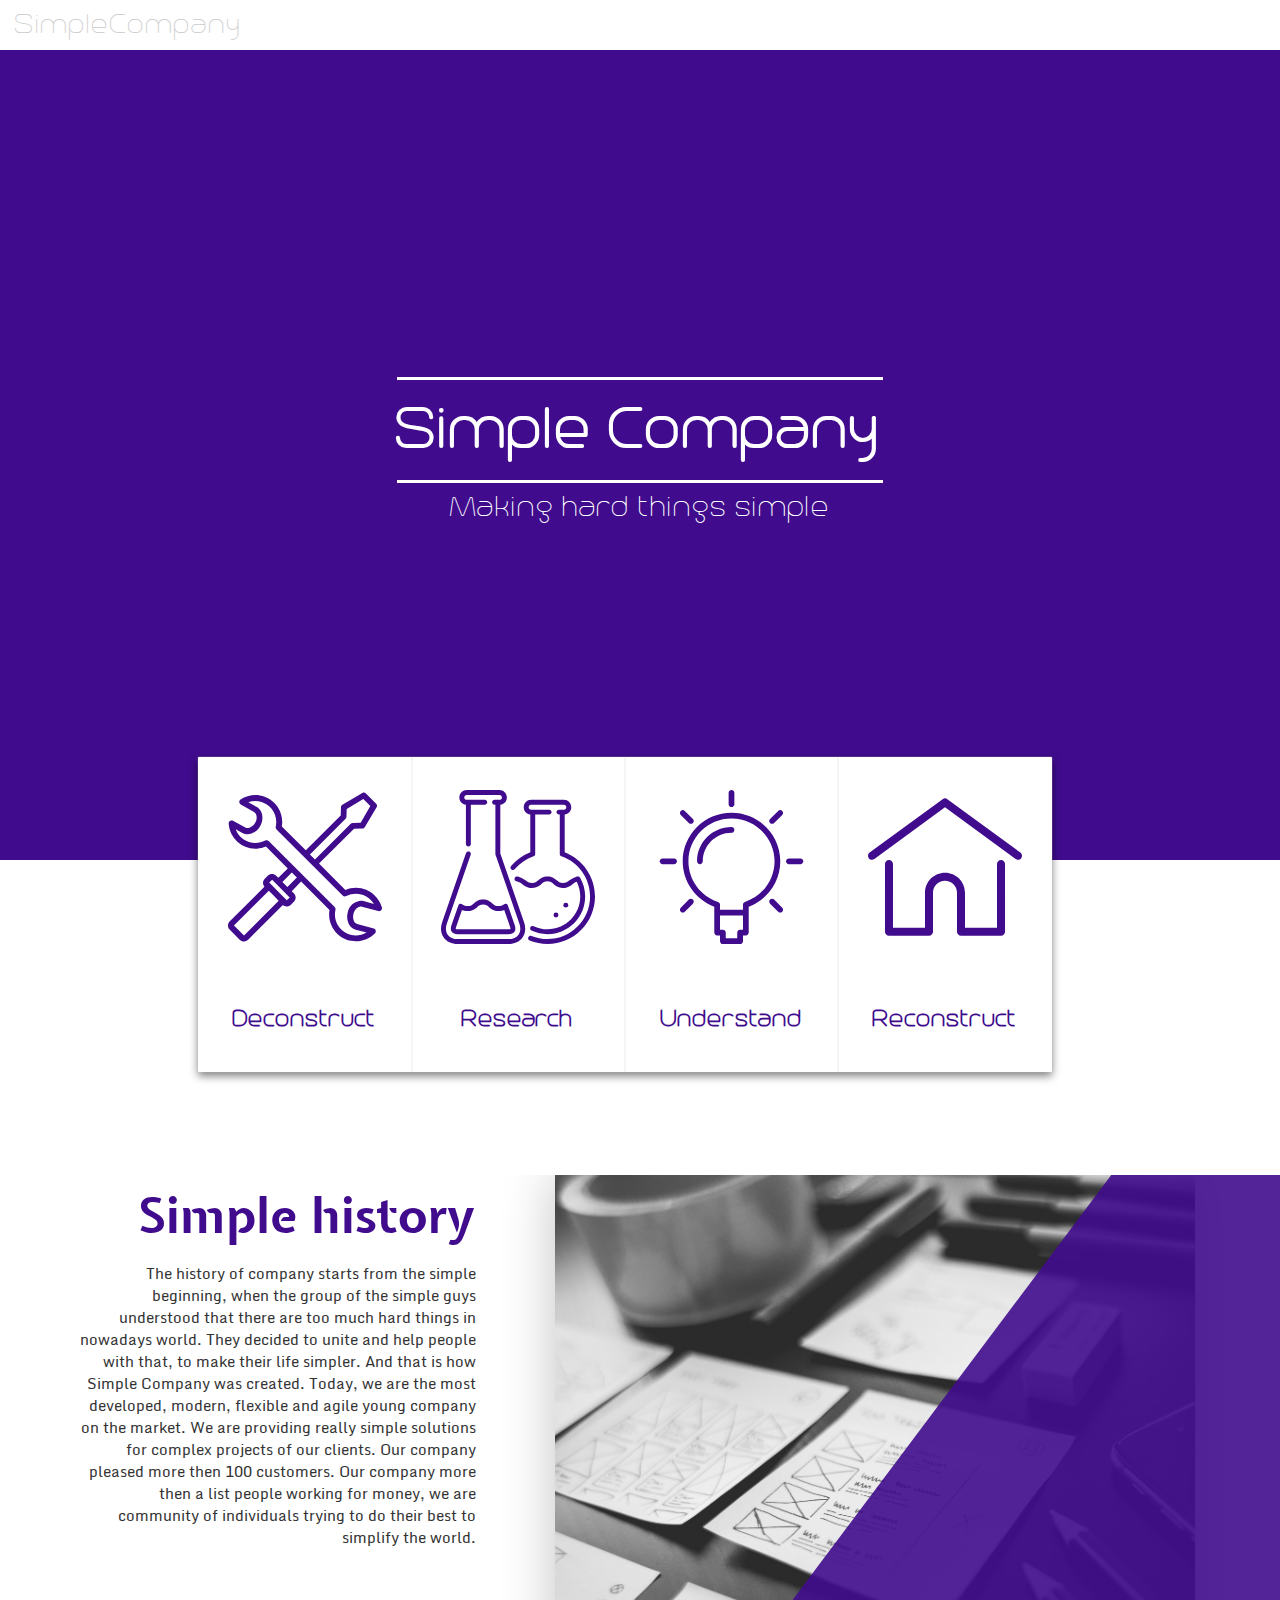
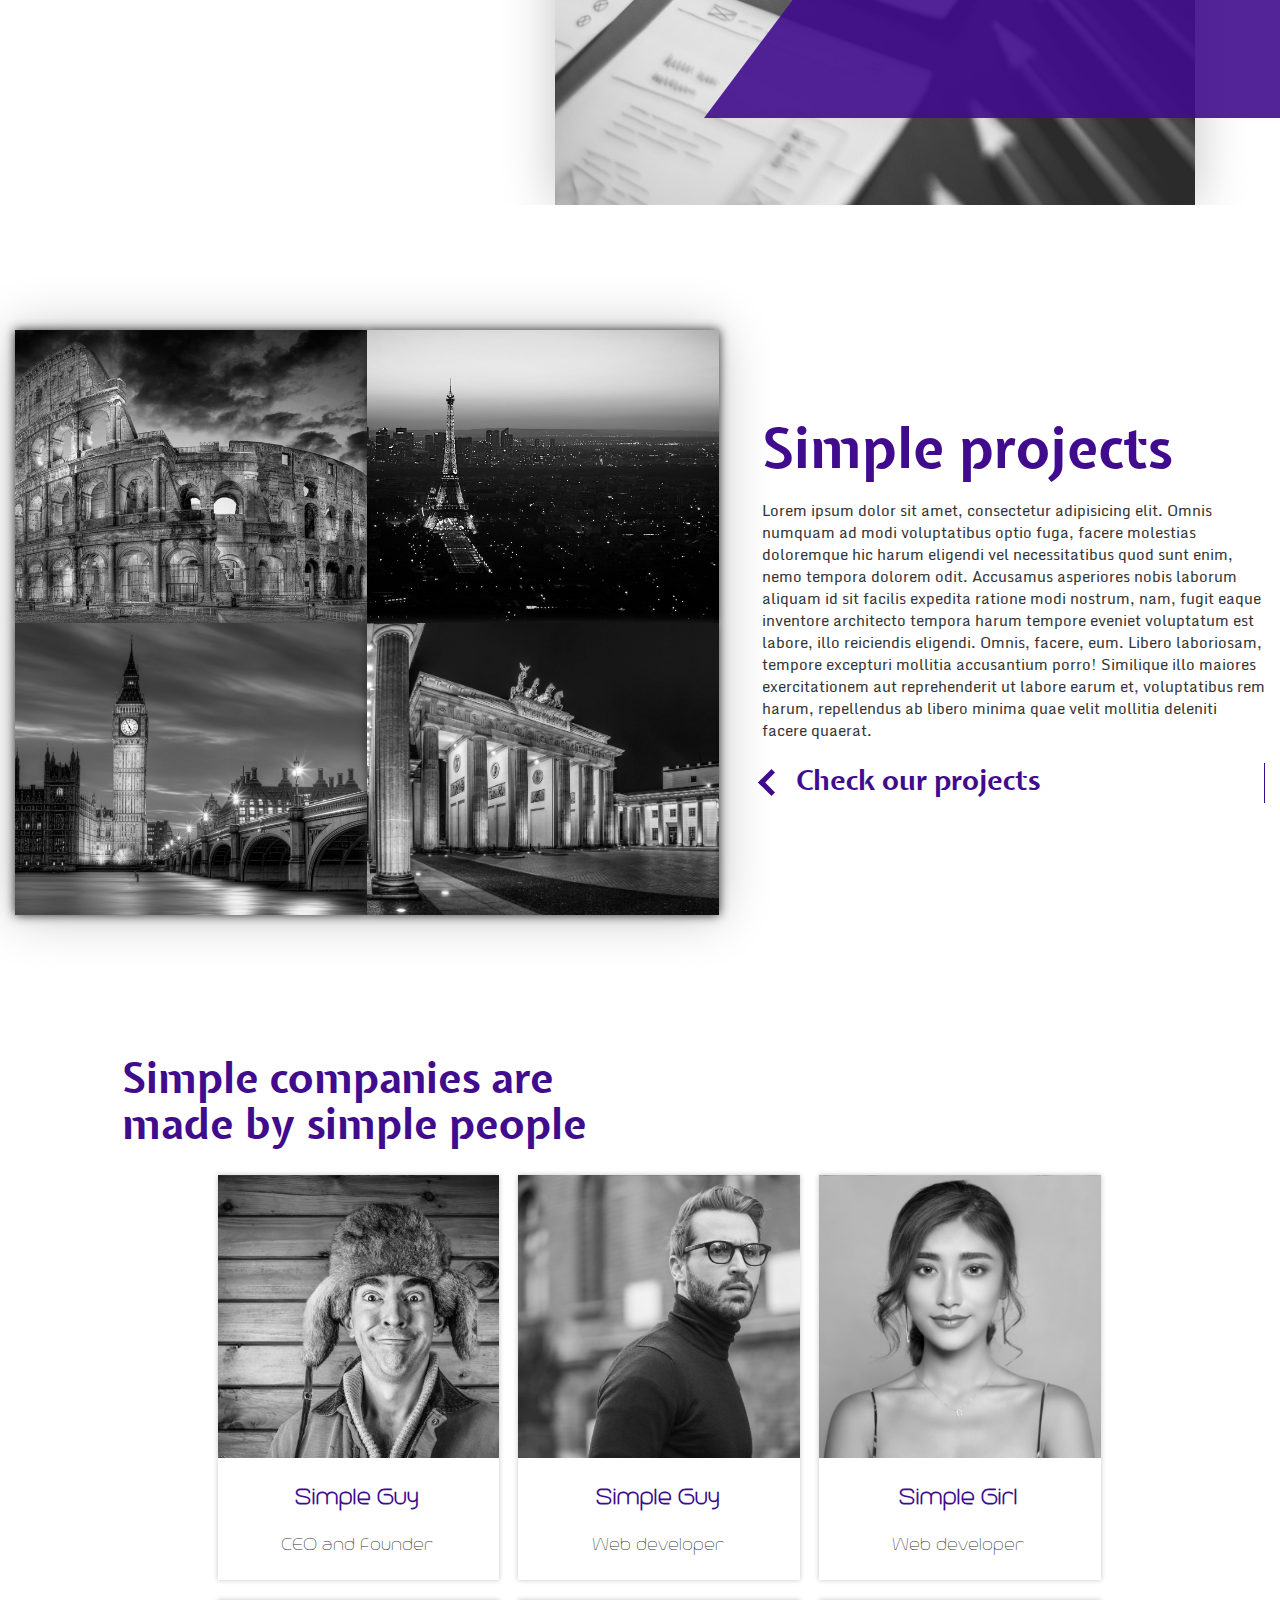
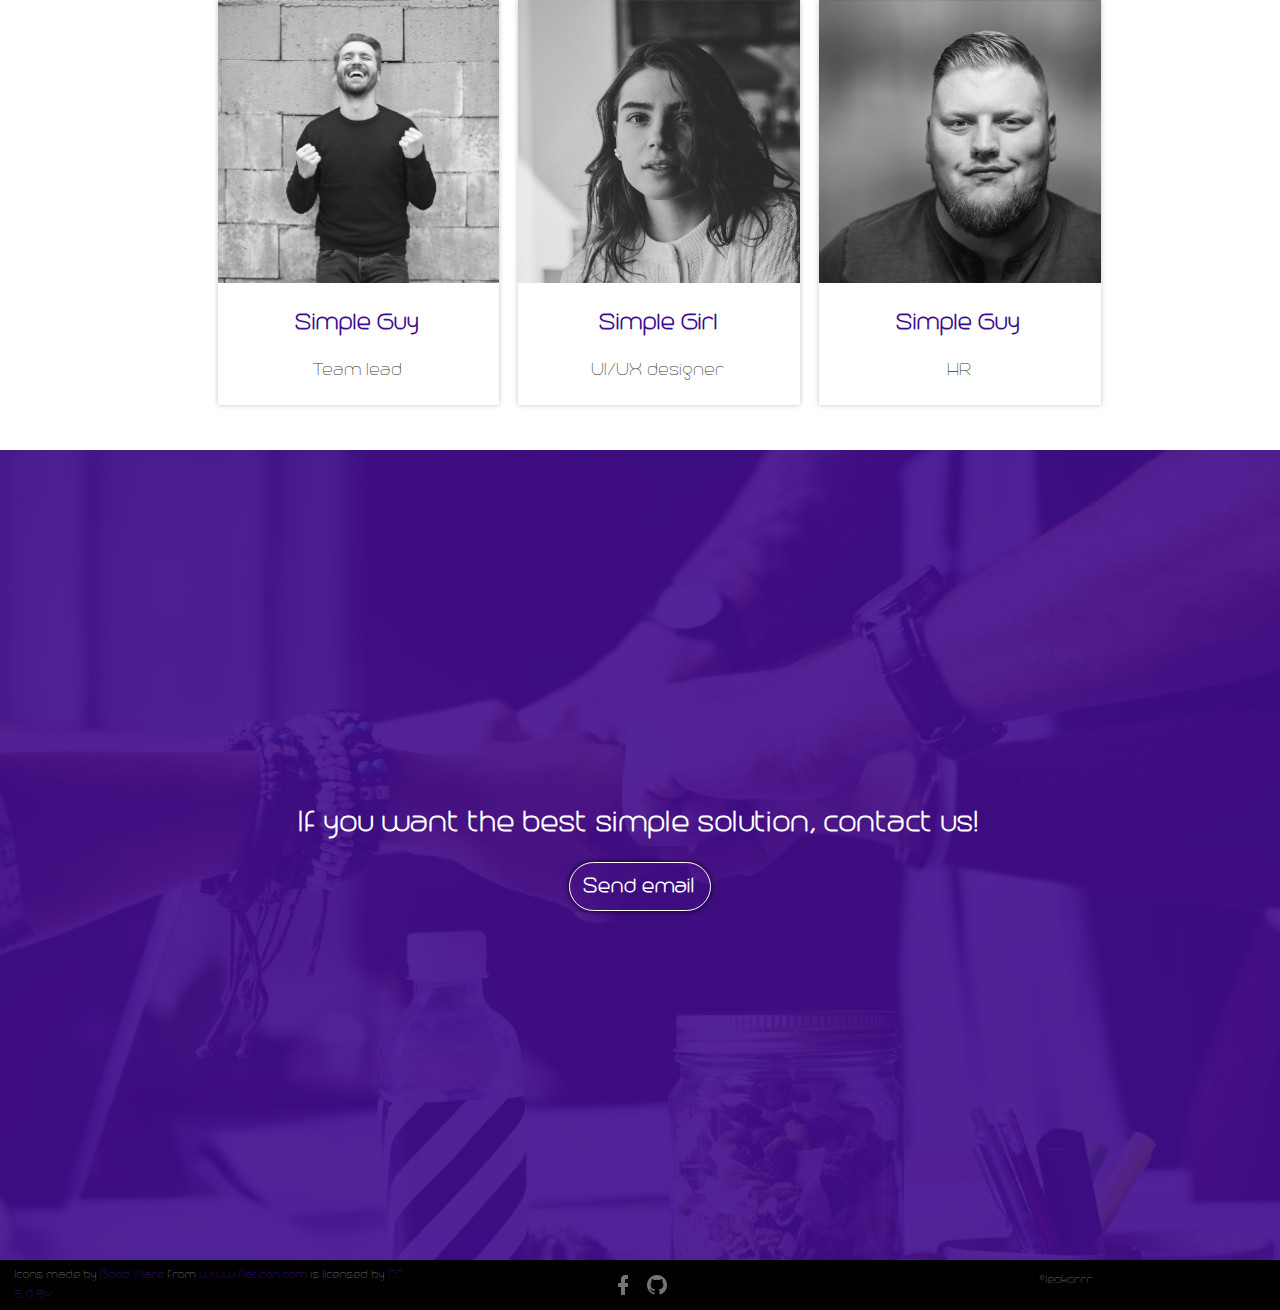
==== index.html @ 772e55da "index.html is almost completed. Animations required" ====
<!DOCTYPE html>
<html lang="en">
<head>
    <meta charset="UTF-8">
    <meta name="viewport" content="width=device-width, initial-scale=1.0">
    <meta http-equiv="X-UA-Compatible" content="ie=edge">
    <title>Simple Company</title>
    <link href="bootstrap/css/bootstrap.min.css" rel="stylesheet">
    <link rel="stylesheet" href="css/menu.css">
    <link rel="stylesheet" href="css/footer.css">
    <link href="css/master.css" rel="stylesheet">
    <link rel="stylesheet" href="css/index-welcome.css">
    <link rel="stylesheet" href="css/index-about.css">
    <link rel="stylesheet" href="css/index-projects.css">
    <link rel="stylesheet" href="css/index-employees.css">
    <link rel="stylesheet" href="css/index-contact.css">

</head>

<body>

    <div class="container-fluid">
        <div id="menu">
            <div class="row" id="menu-box">
                <nav class="navbar navbar-default">
                    <div class="container-fluid">
                        <div class="navbar-header">
                            <button type="button" class="navbar-toggle" data-toggle="collapse" data-target="#myNavbar">
                        <span class="icon-bar"></span>
                        <span class="icon-bar"></span>
                        <span class="icon-bar"></span> 
                        </button>
                            <a class="navbar-brand" href="index.html">SimpleCompany</a>
                        </div>
                        <div class="collapse navbar-collapse" id="myNavbar">
                            <ul class="nav navbar-nav navbar-right">
                                <li><a href="index.html">Home</a></li>
                                <li class="dropdown">
                                    <a class="dropdown-toggle" data-toggle="dropdown" href="#">Projects
                                <span class="caret"></span></a>
                                    <ul class="dropdown-menu">
                                        <li><a href="hluboka.html" class="castle-title">Colosseum</a></li>
                                        <li><a href="krumlov.html" class="castle-title">Eiffel tower</a></li>
                                        <li><a href="lednice.html" class="castle-title">Big-ben</a></li>
                                        <li><a href="pruhonice.html" class="castle-title">Brandenburg gates</a></li>
                                    </ul>
                                </li>
                            </ul>
                        </div>
                    </div>
                </nav>
            </div>
        </div>
        <div id="welcome">
            <div class="row" id="welcome-box">
                <div id="particles-js"></div>
                <div id="company-title-container">
                    <div id="company-title">
                        <div id="company-name">
                            <div>Simple Company</div>
                        </div>
                        <div id="company-motto">Making hard things simple</div>
                    </div>
                </div>

            </div>
        </div>
        <div id="about">
            <div class="row" id="about-box">
                <div id="cards">
                    <div class="col-md-2 col-sm-1"></div>
                    <div class="col-md-8 col-sm-10 row" id="cards-container">

                        <div class="card">
                            <div class="icon-container"><img src="img/deconstruct.svg" alt="" class="icon"></div>
                            <div class="feature">
                                <p>Deconstruct</p>
                            </div>
                        </div>
                        <div class="card">
                            <div class="icon-container"><img src="img/research.svg" alt="" class="icon"></div>
                            <div class="feature">
                                <p>Research</p>
                            </div>
                        </div>
                        <div class="card">
                            <div class="icon-container"><img src="img/understand.svg" alt="" class="icon"></div>
                            <div class="feature">
                                <p>Understand</p>
                            </div>
                        </div>
                        <div class="card">
                            <div class="icon-container"><img src="img/reconstruct.svg" alt="" class="icon"></div>
                            <div class="feature">
                                <p>Reconstruct</p>
                            </div>
                        </div>

                    </div>
                    <div class="col-md-2 col-sm-1"></div>
                </div>
                <div id="company-desc">
                    <div class="col-md-4" id="company-desc-text">
                        <h1 id="history-title">Simple history</h1>
                        <p id="history-desc">The history of company starts from the simple beginning, when the group of the simple guys understood that there are too much hard things in nowadays world. They decided to unite and help people with that, to make their life simpler. And that is how Simple Company was created. Today, we are the most developed, modern, flexible and agile young company on the market. We are providing really simple solutions for complex projects of our clients. Our company pleased more then 100 customers. Our company more then a list people working for money, we are community of individuals trying to do their best to simplify the world.</p>
                    </div>

                    <div class="col-md-6" id="img-container"></div>
                    <div id="triangle-container">
                        <div id="triangle"></div>
                    </div>
                </div>
            </div>
        </div>
        <div id="projects">
            <div class="row" id="projects-box">
                <div class="col-md-7" id="projects-col">
                    <div id="projects-container">
                        <a href="colosseum.html">
                            <div class="project" id="first"></div>
                        </a>
                        <a href="tower.html">
                            <div class="project" id="second"></div>
                        </a>
                        <a href="big-ben.html">
                            <div class="project" id="third"></div>
                        </a>
                        <a href="gates.html">
                            <div class="project" id="fourth"></div>
                        </a>
                        <div id="see-project-container">
                            <div class="see-project-box">
                                <a href="" class="project-link">
                                    <div class="see-project">More...</div>
                                </a>
                            </div>
                            <div class="see-project-box">
                                <a href="" class="project-link">
                                    <div class="see-project">More...</div>
                                </a>
                            </div>
                            <div class="see-project-box">
                                <a href="" class="project-link">
                                    <div class="see-project">More...</div>
                                </a>
                            </div>
                            <div class="see-project-box">
                                <a href="" class="project-link">
                                    <div class="see-project">More...</div>
                                </a>
                            </div>
                        </div>
                    </div>
                </div>
                <div class="col-md-5" id="check-projects-desc-container">
                    <h1 id="projects-title">Simple projects</h1>
                    <p id="check-projects-desc">
                        <span>Lorem ipsum dolor sit amet, consectetur adipisicing elit. Omnis numquam ad modi voluptatibus optio fuga, facere molestias doloremque hic harum eligendi vel necessitatibus quod sunt enim, nemo tempora dolorem odit.</span>
                        <span>Accusamus asperiores nobis laborum aliquam id sit facilis expedita ratione modi nostrum, nam, fugit eaque inventore architecto tempora harum tempore eveniet voluptatum est labore, illo reiciendis eligendi. Omnis, facere, eum.</span>
                        <span>Libero laboriosam, tempore excepturi mollitia accusantium porro! Similique illo maiores exercitationem aut reprehenderit ut labore earum et, voluptatibus rem harum, repellendus ab libero minima quae velit mollitia deleniti facere quaerat.</span>
                    </p>
                    <div id="check-projects"><i class="arrow left"></i>Check our projects</div>
                </div>
            </div>
        </div>
        <div id="employees">
            <div class="row" id="team-header">
                <div class="col-md-1"></div>
                <div class="col-md-6">
                    <h1 id="team-quote">Simple companies are made by simple people</h1>
                </div>
            </div>
            <div class="employees-container">
                <div class="row employees-box">
                <div class="employees-wrapper"></div>
                <div class="employee-card" >
                    <div class="employee-img" id="ceo"></div>
                    <div class="employee-title">
                        <div class="employee-name">Simple Guy</div>
                        <div class="role">CEO and Founder</div>
                    </div>
                </div>
                <div class="employee-card center-card" >
                    <div class="employee-img" id="web-dev"></div>
                    <div class="employee-title">
                        <div class="employee-name">Simple Guy</div>
                        <div class="role">Web developer</div>
                    </div>
                </div>
                <div class="employee-card" >
                    <div class="employee-img" id="web-dev-girl"></div>
                    <div class="employee-title">
                        <div class="employee-name">Simple Girl</div>
                        <div class="role">Web developer</div>
                    </div>
                </div>
                <div class="employees-wrapper"></div>
            </div>
                <div class="row employees-box">
                <div class="employees-wrapper"></div>
                <div class="employee-card" >
                    <div class="employee-img" id="team-lead"></div>
                    <div class="employee-title">
                        <div class="employee-name">Simple Guy</div>
                        <div class="role">Team lead</div>
                    </div>
                </div>
                <div class="employee-card center-card" >
                    <div class="employee-img" id="ux-designer"></div>
                    <div class="employee-title">
                        <div class="employee-name">Simple Girl</div>
                        <div class="role">UI/UX designer</div>
                    </div>
                </div>
                <div class="employee-card" >
                    <div class="employee-img" id="hr"></div>
                    <div class="employee-title">
                        <div class="employee-name">Simple Guy</div>
                        <div class="role">HR</div>
                    </div>
                </div>
                <div class="employees-wrapper"></div>
            </div>
            </div>
        </div>
        <div id="contact">
            <div class="row" id="contact-box">
                <div id="contact-info-container">
                   <div class="contact-info">
                    <div id="contact-text">If you want the best simple solution, contact us!</div>
                    <button id="email-button">Send email</button>
                    </div>
                </div>
            </div>
        </div>
        <div id="footer">
            <div class="row" id="footer-box">
               <div class="col-sm-4 footer-col"><div>Icons made by <a href="https://www.flaticon.com/authors/good-ware" title="Good Ware" class="reference-link">Good Ware</a> from <a href="https://www.flaticon.com/" title="Flaticon" class="reference-link">www.flaticon.com</a> is licensed by <a href="http://creativecommons.org/licenses/by/3.0/" title="Creative Commons BY 3.0" target="_blank" class="reference-link">CC 3.0 BY</a></div></div>
               <div class="col-sm-4 footer-col"><div id="social-media-icons"><a href="https://www.facebook.com/leokorrr" class="footer-link"><img src="img/facebook-logo.png" alt="" class="social-media-icon" id="facebook-logo"></a><a href="https://github.com/leokorrr/" class="footer-link"><img src="img/github-circle.png" alt="" class="social-media-icon" id="github-logo"></a></div></div>
               <div class="col-sm-4 footer-col"><p>&copy;leokorrr</p></div>
                
            </div>
        </div>
    </div>
</body>
<script src="https://ajax.googleapis.com/ajax/libs/jquery/3.3.1/jquery.min.js"></script>
<script src="js/menu-color-change.js"></script>
<script src="https://ajax.googleapis.com/ajax/libs/jquery/3.3.1/jquery.min.js"></script>
<script src="https://ajax.googleapis.com/ajax/libs/jquery/1.12.4/jquery.min.js"></script>
<script src="js/bootstrap.min.js"></script>
<script type="text/javascript" src="http://twitter.github.io/bootstrap/assets/js/bootstrap-dropdown.js"></script>
<script src="https://ajax.googleapis.com/ajax/libs/jquery/3.2.0/jquery.min.js"></script>
<script src="https://maxcdn.bootstrapcdn.com/bootstrap/3.3.7/js/bootstrap.min.js"></script>
<script src="js/particles/particles.js"></script>
<script src="js/particles/demo/js/app.js"></script>

</html>
---- css/menu.css ----
.navbar{
    background-color: transparent;
    color: white;
    font-family: main;
    font-size: 200%;
    box-shadow: none;
    border: none;
    margin-bottom: -50px;
    position: relative;
    z-index: 9999;
}

.navbar-default .navbar-nav>li>a {
    color: white;
}

.navbar-default .navbar-nav>li>a:hover {
    color: #d1d1d1;
}
.navbar-default .navbar-brand {
    color: white;
    font-size: 120%;
}

.navbar-default .navbar-brand:hover {
    color: #d1d1d1;
}



.dropdown-menu>li>a{
    color: var(--main);
    font-size: 150%;
}

.navbar-default .navbar-nav>.open>a, .navbar-default .navbar-nav>.open>a:focus, .navbar-default .navbar-nav>.open>a:hover {
    color: #d1d1d1;
    background-color: var(--main);
}

.navbar-default .navbar-nav>li>a:focus, .navbar-default .navbar-nav>li>a:hover {
    color: white;
   
}

.navbar-default .navbar-nav>li>a:hover{
    color: #d1d1d1;
}
@media (max-width: 767px){
.navbar-default .navbar-nav .open .dropdown-menu>li>a {
    color: white;
}
}
---- css/footer.css ----
.footer-col{
    background-color: black;
    color: #757575;
    height: 50px;
    display: flex;
    justify-content: center;
    align-items: center;
    font-family: main ;
    
}

#facebook-logo{
    padding-right: 10px;
}

.social-media-icon:hover{
    filter: brightness(150%);
}

.reference-link{
    color: var(--main);
}

.reference-link:hover{
    color: var(--main);
}
---- css/master.css ----
:root{
    --main: rgb(64,12,141);
}

body{
    margin: 0 auto;
}


@font-face{
    font-family: main;
    src: url(../fonts/trench100free.otf);
}

@font-face{
    font-family: description;
    src: url(../fonts/monda.ttf);
}

@font-face{
    font-family: headers;
    src: url(../fonts/ExpletusSans-Bold.ttf)
}
---- css/index-welcome.css ----
#welcome-box{
    height: 90vh;
    color: white;
    
}

#particles-js{
    background-color: #400c8d;
    height: inherit;
}

#company-title-container{
    position: absolute;
    width: 100%;
    margin-top: -90vh;
    background-color: none;
    height: 90vh;
    display: flex;
    justify-content: center;
    align-items: center;
    text-align: center;
    font-size: 250%;
    font-family: main;
}

#company-name{
    font-size: 200%;
    border-top: solid 3px white;
    border-bottom: solid 3px white;
    font-weight: bold
}

#company-desc{
    margin-top: 35vh;
}
---- css/index-about.css ----
#company-desc{
    overflow: hidden;
}

#cards-container{
    display: flex;
    box-shadow: 0px 4px 8px rgba(0,0,0,0.5);
    margin-top: -11.5vh;
    padding: inherit;
    border-radius: 1px;
    background-color: white;
    font-family: main;
    color: var(--main);
}
.card{
    width: 25%;
    height: 35vh;
    
/*    border: solid 1px rgba(232, 232, 232, 0.71);*/
    box-shadow: 0px 0px 1px #c1c1c1;
    font-weight: bold;
}

.icon-container{
    height: 70%;
    display: flex;
    justify-content: center;
    align-items: center;
}

.icon{
    width: inherit;
    height: inherit;
}

.feature{
    height: 30%;
    display: flex;
    justify-content: center;
    align-items: center;
    font-size: 200%; 
}

#company-desc-text{
    margin-left: 5%; 
    text-align: right;
    font-family: description;
}

#history-title{
    color: var(--main);
    font-family: headers;
    font-weight: bold;
    font-size: 350%;
    
}

#history-desc{
    font-size: 110%;
}

#img-container{
    height: 70vh;
    background: url("../img/about.jpg");
    background-size: cover;
    -webkit-filter: grayscale(100%);
    filter: grayscale(100%);
    margin-left: 5%;
    box-shadow: 0px 0px 50px #c3c3c3;
    
}

#triangle-container{
    position: relative;
}
#triangle{
    width: 0;
    height: 0;
    border-bottom: 60vw solid var(--main);
    border-left: 45vw solid transparent;
    opacity: 0.9;
    position: absolute;
    right: 0;
    margin-top: -25vh
}
---- css/index-projects.css ----
#projects-box{
    margin-top: 10%;
    display: flex;
    justify-content: center;
    align-items: center;
}

#projects-container{
    width: 55vw;
    height: 65vh;
    display: flex;
    flex-wrap: wrap;
    box-shadow: 0px 0px 50px #c3c3c3;
}

.project{
    width: 27.5vw;
    height: 32.5vh;
    box-shadow: 0px 0px 10px #2d2d2d;
    -webkit-filter: grayscale(100%);
    filter: grayscale(100%);
    transition: 0.3s;
}

.project:hover{
    -webkit-filter: grayscale(0%);
    filter: grayscale(0%);
}

#first{
    background: url(../img/colosseum.jpg)  center no-repeat;
    background-size: cover;
}

#second{
    background: url(../img/tower.jpg)  center no-repeat;
    background-size: cover;
}

#third{
    background: url(../img/bigben.jpg)  center no-repeat;
    background-size: cover;
}

#fourth{
    background: url(../img/gates.jpg)  center no-repeat;
    background-size: cover;
}

#see-project-container{
    width: 55vw;
    height: 65vh;
    display: flex;
    flex-wrap: wrap;
    display: none;
}
.see-project-box{
    position: relative;
    z-index: 2;
    width: 27.5vw;
    height: 32.5vh;
    margin-top: -65vh;
    background-color: ;
    color: transparent;
    opacity: 0.9;
    transition: 0.4s;
    display: flex;
    justify-content: center;
    align-items: center;
    font-family: headers;
    font-size: 200%
}

.project-link{
    color: transparent;
    transition: 0.4s;
    text-decoration: none;
}

.see-project-box:hover{
    background-color: var(--main);
}

.see-project-box:hover>.project-link{
    color: white;
    text-decoration: none;
}

.see-project{
    width: 22.5vw;
    height: 27.5vh;
    display: flex;
    justify-content: center;
    align-items: center;
}

#projects-title{
    color: var(--main);
    font-family: headers;
    font-weight: bold;
    font-size: 400%;
    
}

#check-projects-desc-container{
    margin-top: -3%;
}

#check-projects-desc{
    font-family: description;
    font-size: 110%;
}

i {
    border: solid var(--main);
    border-width: 0 5px 5px 0;
    display: inline-block;
    padding: 7px;
    margin-right: 3%; 
}

.left {
    transform: rotate(135deg);
    -webkit-transform: rotate(135deg);
}

#check-projects{
    font-family: headers;
    font-weight: bold;
    font-size: 200%;
    color: var(--main);
    margin-top: 5%;
    border-right: 1px solid var(--main);
    display: flex;
    align-items: center;
    
}
---- css/index-employees.css ----
#employees{
    margin-top: 10%;
}

.employees-box{
    height: 50vh;
    display: flex;
    flex-wrap: wrap; 
    font-family: main;
    margin-top: -2%;
    text-align: center;
}
.employees-container{
    margin-top: 3%    
}

#team-quote{
    color: var(--main);
    font-family: headers;
    font-weight: bold;
    font-size: 300%;
    max-width: 524px;
}
.employees-wrapper{
    width: 17%;
}

.employee-card{
    width: 22%;
    height: 90%;
    box-shadow: 0px 0px 5px #c4c4c4;
    
}

.center-card{
    margin-left: 1.5%;
    margin-right: 1.5%;
}

.employee-img{
    height: 70%;
    
}

.employee-title{
    height: 30%;
    display: flex;
    justify-content: center;
    align-items: center;
    flex-wrap: wrap;
    font-size: 150%;
/*    background-color: #f7f7f7;*/
}

.employee-name{
    font-size: 130%;
    font-weight: bold;
    color: var(--main);
    width: 100%;
}

.role{
    margin-top: -10%;
    width: 100%;
}


#ceo{
    background: url(../img/ceo.jpg) center;
    background-size: cover;
    filter: grayscale(100%);
    -webkit-filter: grayscale(100%);
}

#web-dev{
    background: url(../img/web-dev.jpg) center;
    background-size: cover;
    filter: grayscale(100%);
    -webkit-filter: grayscale(100%);
}

#web-dev-girl{
    background: url(../img/web-dev-girl.jpg) center;
    background-size: cover;
    filter: grayscale(100%);
    -webkit-filter: grayscale(100%);
}

#team-lead{
    background: url(../img/team-lead.jpg) center;
    background-size: cover;
    filter: grayscale(100%);
    -webkit-filter: grayscale(100%);
}

#ux-designer{
    background: url(../img/ux-designer.jpg) center;
    background-size: cover;
    filter: grayscale(100%);
    -webkit-filter: grayscale(100%);
}

#hr{
    background: url(../img/HR.jpg) center;
    background-size: cover;
    filter: grayscale(100%);
    -webkit-filter: grayscale(100%);
}
---- css/index-contact.css ----
#contact-box{
    height: 90vh;
    display: flex;
    justify-content: center;
    align-items: center;
    text-align: center;
    background: url(../img/contact.jpg);
    background-size: cover;
    color: white;
}

#contact-info-container{
    height: inherit;
    width: 100%;
    background-color: rgba(64,12,141, 0.9);
    font-family: main;
    display: flex;
    justify-content: center;
    align-items: center;
}

#contact-text{
    font-size: 250%;
    font-weight: bold;
}

#email-button{
    background-color: transparent;
    color: white;
    border: 1px solid white;
    font-size: 170%;
    border-radius: 100px;
    padding: 1% 2% 1% 2%;
    box-shadow: 0px 0px 5px black;
    transition: 0.3s;
    margin-top: 2%;
    font-weight: bold;
}

#email-button:hover{
    color: var(--main);
    background-color: white;
    border-color: var(--main);
}
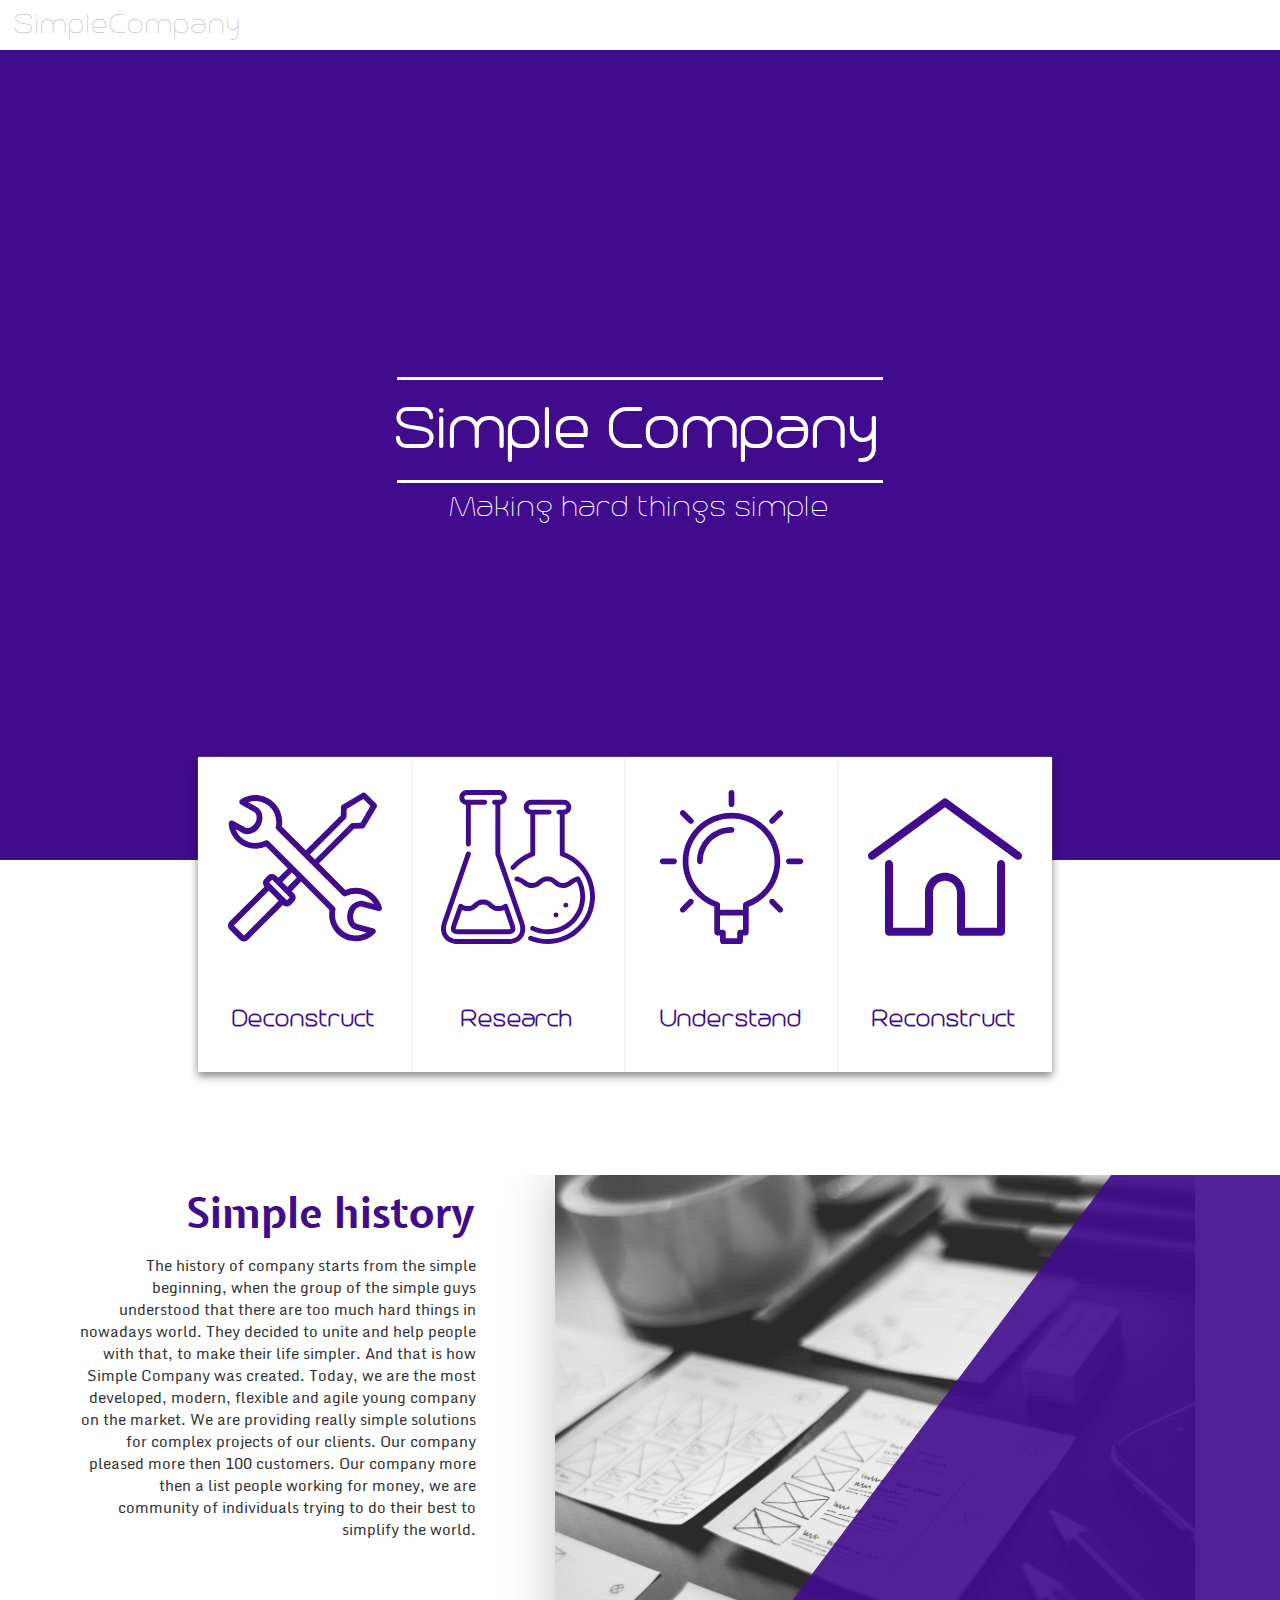
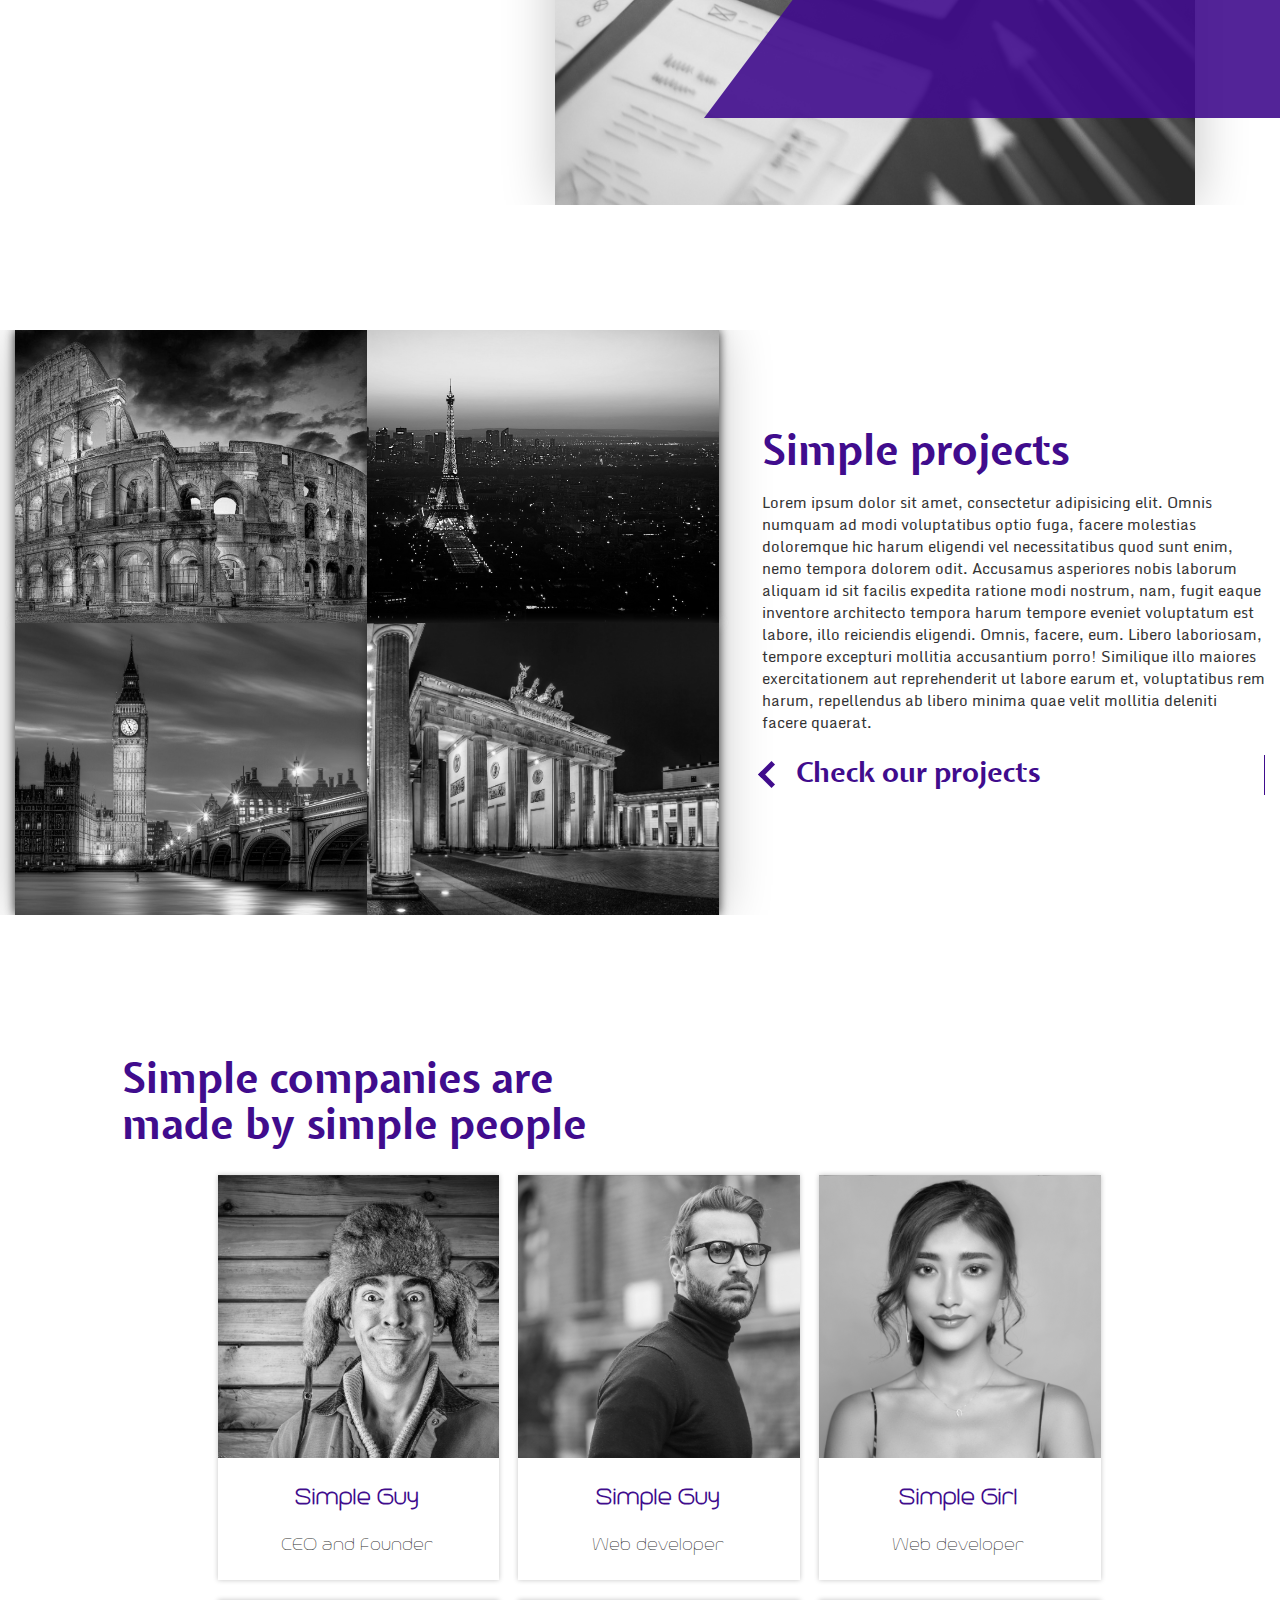
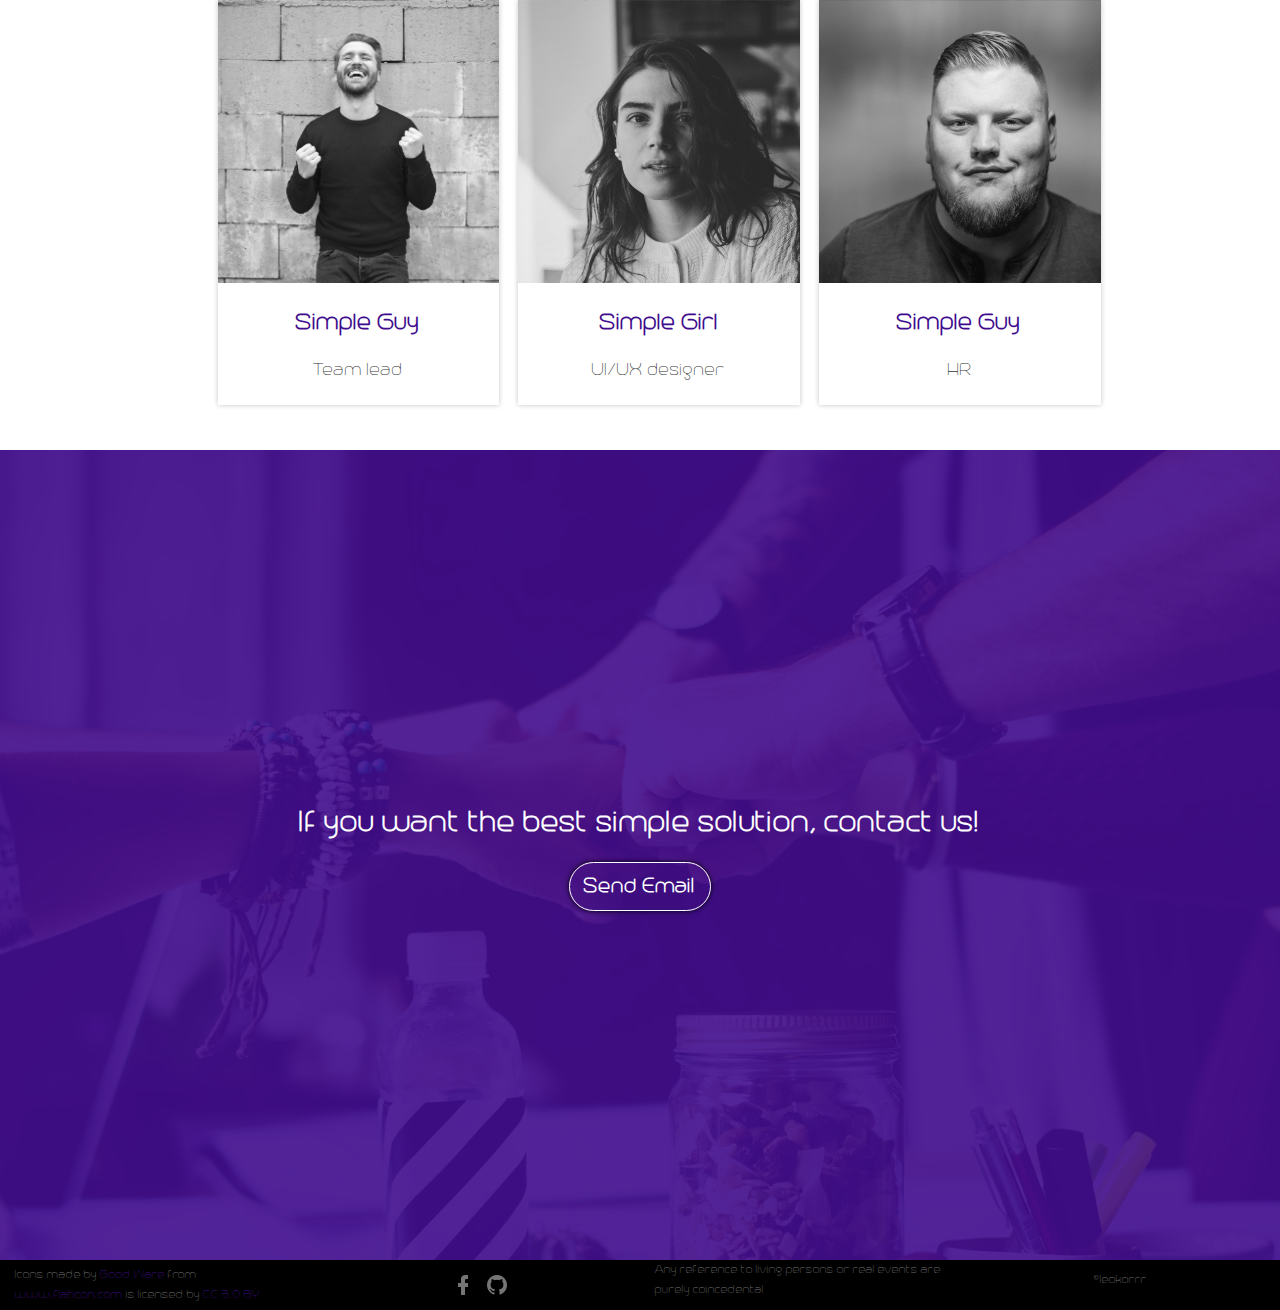
==== commit f00a1699: "projects page" ====
--- a/index.html
+++ b/index.html
@@ -14,11 +14,11 @@
     <link rel="stylesheet" href="css/index-projects.css">
     <link rel="stylesheet" href="css/index-employees.css">
     <link rel="stylesheet" href="css/index-contact.css">
+    <link rel="stylesheet" href="js/ScrollTrigger/example/demo.css">
 
 </head>
 
 <body>
-
     <div class="container-fluid">
         <div id="menu">
             <div class="row" id="menu-box">
@@ -28,7 +28,7 @@
                             <button type="button" class="navbar-toggle" data-toggle="collapse" data-target="#myNavbar">
                         <span class="icon-bar"></span>
                         <span class="icon-bar"></span>
-                        <span class="icon-bar"></span> 
+                        <span class="icon-bar"></span>
                         </button>
                             <a class="navbar-brand" href="index.html">SimpleCompany</a>
                         </div>
@@ -67,7 +67,7 @@
         </div>
         <div id="about">
             <div class="row" id="about-box">
-                <div id="cards">
+                <div id="cards" >
                     <div class="col-md-2 col-sm-1"></div>
                     <div class="col-md-8 col-sm-10 row" id="cards-container">
 
@@ -99,8 +99,8 @@
                     </div>
                     <div class="col-md-2 col-sm-1"></div>
                 </div>
-                <div id="company-desc">
-                    <div class="col-md-4" id="company-desc-text">
+                <div id="company-desc" >
+                    <div class="col-md-4" id="company-desc-text" data-scroll="toggle(.fromLeftIn, .fromLeftOut) once">
                         <h1 id="history-title">Simple history</h1>
                         <p id="history-desc">The history of company starts from the simple beginning, when the group of the simple guys understood that there are too much hard things in nowadays world. They decided to unite and help people with that, to make their life simpler. And that is how Simple Company was created. Today, we are the most developed, modern, flexible and agile young company on the market. We are providing really simple solutions for complex projects of our clients. Our company pleased more then 100 customers. Our company more then a list people working for money, we are community of individuals trying to do their best to simplify the world.</p>
                     </div>
@@ -152,7 +152,7 @@
                         </div>
                     </div>
                 </div>
-                <div class="col-md-5" id="check-projects-desc-container">
+                <div class="col-md-5" id="check-projects-desc-container" data-scroll="toggle(.fromRightIn, .fromRightOut) once">
                     <h1 id="projects-title">Simple projects</h1>
                     <p id="check-projects-desc">
                         <span>Lorem ipsum dolor sit amet, consectetur adipisicing elit. Omnis numquam ad modi voluptatibus optio fuga, facere molestias doloremque hic harum eligendi vel necessitatibus quod sunt enim, nemo tempora dolorem odit.</span>
@@ -171,7 +171,7 @@
                 </div>
             </div>
             <div class="employees-container">
-                <div class="row employees-box">
+              <div class="row employees-box">
                 <div class="employees-wrapper"></div>
                 <div class="employee-card" >
                     <div class="employee-img" id="ceo"></div>
@@ -196,7 +196,7 @@
                 </div>
                 <div class="employees-wrapper"></div>
             </div>
-                <div class="row employees-box">
+              <div class="row employees-box">
                 <div class="employees-wrapper"></div>
                 <div class="employee-card" >
                     <div class="employee-img" id="team-lead"></div>
@@ -224,21 +224,21 @@
             </div>
         </div>
         <div id="contact">
-            <div class="row" id="contact-box">
+            <div class="row" id="contact-box" data-scroll="toggle(.fromBottomIn, .fromBottomOut) once">
                 <div id="contact-info-container">
                    <div class="contact-info">
                     <div id="contact-text">If you want the best simple solution, contact us!</div>
-                    <button id="email-button">Send email</button>
+                    <a href="mailto:leokorr@gmail.com?subject=Simple Client&body=Simple email" id="email-link"><button id="email-button">Send Email</button></a>
                     </div>
                 </div>
             </div>
         </div>
         <div id="footer">
             <div class="row" id="footer-box">
-               <div class="col-sm-4 footer-col"><div>Icons made by <a href="https://www.flaticon.com/authors/good-ware" title="Good Ware" class="reference-link">Good Ware</a> from <a href="https://www.flaticon.com/" title="Flaticon" class="reference-link">www.flaticon.com</a> is licensed by <a href="http://creativecommons.org/licenses/by/3.0/" title="Creative Commons BY 3.0" target="_blank" class="reference-link">CC 3.0 BY</a></div></div>
-               <div class="col-sm-4 footer-col"><div id="social-media-icons"><a href="https://www.facebook.com/leokorrr" class="footer-link"><img src="img/facebook-logo.png" alt="" class="social-media-icon" id="facebook-logo"></a><a href="https://github.com/leokorrr/" class="footer-link"><img src="img/github-circle.png" alt="" class="social-media-icon" id="github-logo"></a></div></div>
-               <div class="col-sm-4 footer-col"><p>&copy;leokorrr</p></div>
-                
+               <div class="col-sm-3 footer-col"><div>Icons made by <a href="https://www.flaticon.com/authors/good-ware" title="Good Ware" class="reference-link">Good Ware</a> from <a href="https://www.flaticon.com/" title="Flaticon" class="reference-link">www.flaticon.com</a> is licensed by <a href="http://creativecommons.org/licenses/by/3.0/" title="Creative Commons BY 3.0" target="_blank" class="reference-link">CC 3.0 BY</a></div></div>
+               <div class="col-sm-3 footer-col"><div id="social-media-icons"><a href="https://www.facebook.com/leokorrr" class="footer-link"><img src="img/facebook-logo.png" alt="" class="social-media-icon" id="facebook-logo"></a><a href="https://github.com/leokorrr/" class="footer-link"><img src="img/github-circle.png" alt="" class="social-media-icon" id="github-logo"></a></div></div>
+               <div class="col-sm-3 footer-col"><p>Any reference to living persons or real events are purely coincedental</p></div>
+               <div class="col-sm-3 footer-col"><p>&copy;leokorrr</p></div>
             </div>
         </div>
     </div>
@@ -253,5 +253,12 @@
 <script src="https://maxcdn.bootstrapcdn.com/bootstrap/3.3.7/js/bootstrap.min.js"></script>
 <script src="js/particles/particles.js"></script>
 <script src="js/particles/demo/js/app.js"></script>
-
-</html>+<script src="js/toggle-animation.js"></script>
+<script src="js/ScrollTrigger/ScrollTrigger.min.js"></script>
+<script>
+document.addEventListener('DOMContentLoaded', function(){
+  var trigger = new ScrollTrigger();
+});
+</script>
+
+</html>
--- a/css/footer.css
+++ b/css/footer.css
@@ -5,8 +5,7 @@
     display: flex;
     justify-content: center;
     align-items: center;
-    font-family: main ;
-    
+    font-family: main;
 }
 
 #facebook-logo{
@@ -15,6 +14,7 @@
 
 .social-media-icon:hover{
     filter: brightness(150%);
+    -webkit-filter: brightness(150%);
 }
 
 .reference-link{
--- a/css/master.css
+++ b/css/master.css
@@ -21,3 +21,27 @@
     font-family: headers;
     src: url(../fonts/ExpletusSans-Bold.ttf)
 }
+
+@keyframes box-appear{
+    0%   {margin-top: 4%; opacity:0.9}
+    25%  {margin-top: 3%; opacity:0.95}
+    50%  {margin-top: 2%; opacity:1}
+    75%  {margin-top: 1%; opacity:1}
+    100% {margin-top: 0%; opacity:1}
+}
+
+@keyframes box-appear{
+    0%   {margin-top: 10px; opacity:0}
+    25%  {margin-top: 7.5px; opacity:.25}
+    50%  {margin-top: 5px; opacity:.5}
+    75%  {margin-top: 2.5px; opacity:.75}
+    100% {margin-top: 0px; opacity:1}
+}
+
+@keyframes check-click{
+    0%   {margin-left: 0%}
+    25%  {margin-left: 1%}
+    50%  {margin-left: 2%}
+    75%  {margin-left: 1%}
+    100% {margin-left: 0%}
+}--- a/css/index-about.css
+++ b/css/index-about.css
@@ -1,3 +1,10 @@
+#about-box{
+    animation-name: box-appear;
+    animation-duration: 0.5s;
+    animation-fill-mode: forwards;
+    animation-timing-function: ease;
+}
+
 #company-desc{
     overflow: hidden;
 }
@@ -15,7 +22,7 @@
 .card{
     width: 25%;
     height: 35vh;
-    
+
 /*    border: solid 1px rgba(232, 232, 232, 0.71);*/
     box-shadow: 0px 0px 1px #c1c1c1;
     font-weight: bold;
@@ -38,11 +45,11 @@
     display: flex;
     justify-content: center;
     align-items: center;
-    font-size: 200%; 
+    font-size: 200%;
 }
 
 #company-desc-text{
-    margin-left: 5%; 
+    margin-left: 5%;
     text-align: right;
     font-family: description;
 }
@@ -51,8 +58,8 @@
     color: var(--main);
     font-family: headers;
     font-weight: bold;
-    font-size: 350%;
-    
+    font-size: 300%;
+
 }
 
 #history-desc{
@@ -67,7 +74,7 @@
     filter: grayscale(100%);
     margin-left: 5%;
     box-shadow: 0px 0px 50px #c3c3c3;
-    
+
 }
 
 #triangle-container{
--- a/css/index-projects.css
+++ b/css/index-projects.css
@@ -3,6 +3,8 @@
     display: flex;
     justify-content: center;
     align-items: center;
+    overflow: hidden;
+
 }
 
 #projects-container{
@@ -98,10 +100,17 @@
     color: var(--main);
     font-family: headers;
     font-weight: bold;
-    font-size: 400%;
-    
+    font-size: 300%;
+
+
 }
 
+#check-projects{
+    position: relative;
+    cursor: pointer;
+
+
+}
 #check-projects-desc-container{
     margin-top: -3%;
 }
@@ -116,7 +125,7 @@
     border-width: 0 5px 5px 0;
     display: inline-block;
     padding: 7px;
-    margin-right: 3%; 
+    margin-right: 3%;
 }
 
 .left {
@@ -133,7 +142,5 @@
     border-right: 1px solid var(--main);
     display: flex;
     align-items: center;
-    
+
 }
-
-
--- a/css/index-contact.css
+++ b/css/index-contact.css
@@ -43,4 +43,7 @@
     border-color: var(--main);
 }
 
+#email-link:hover{
+    text-decoration: nonel
+}
 
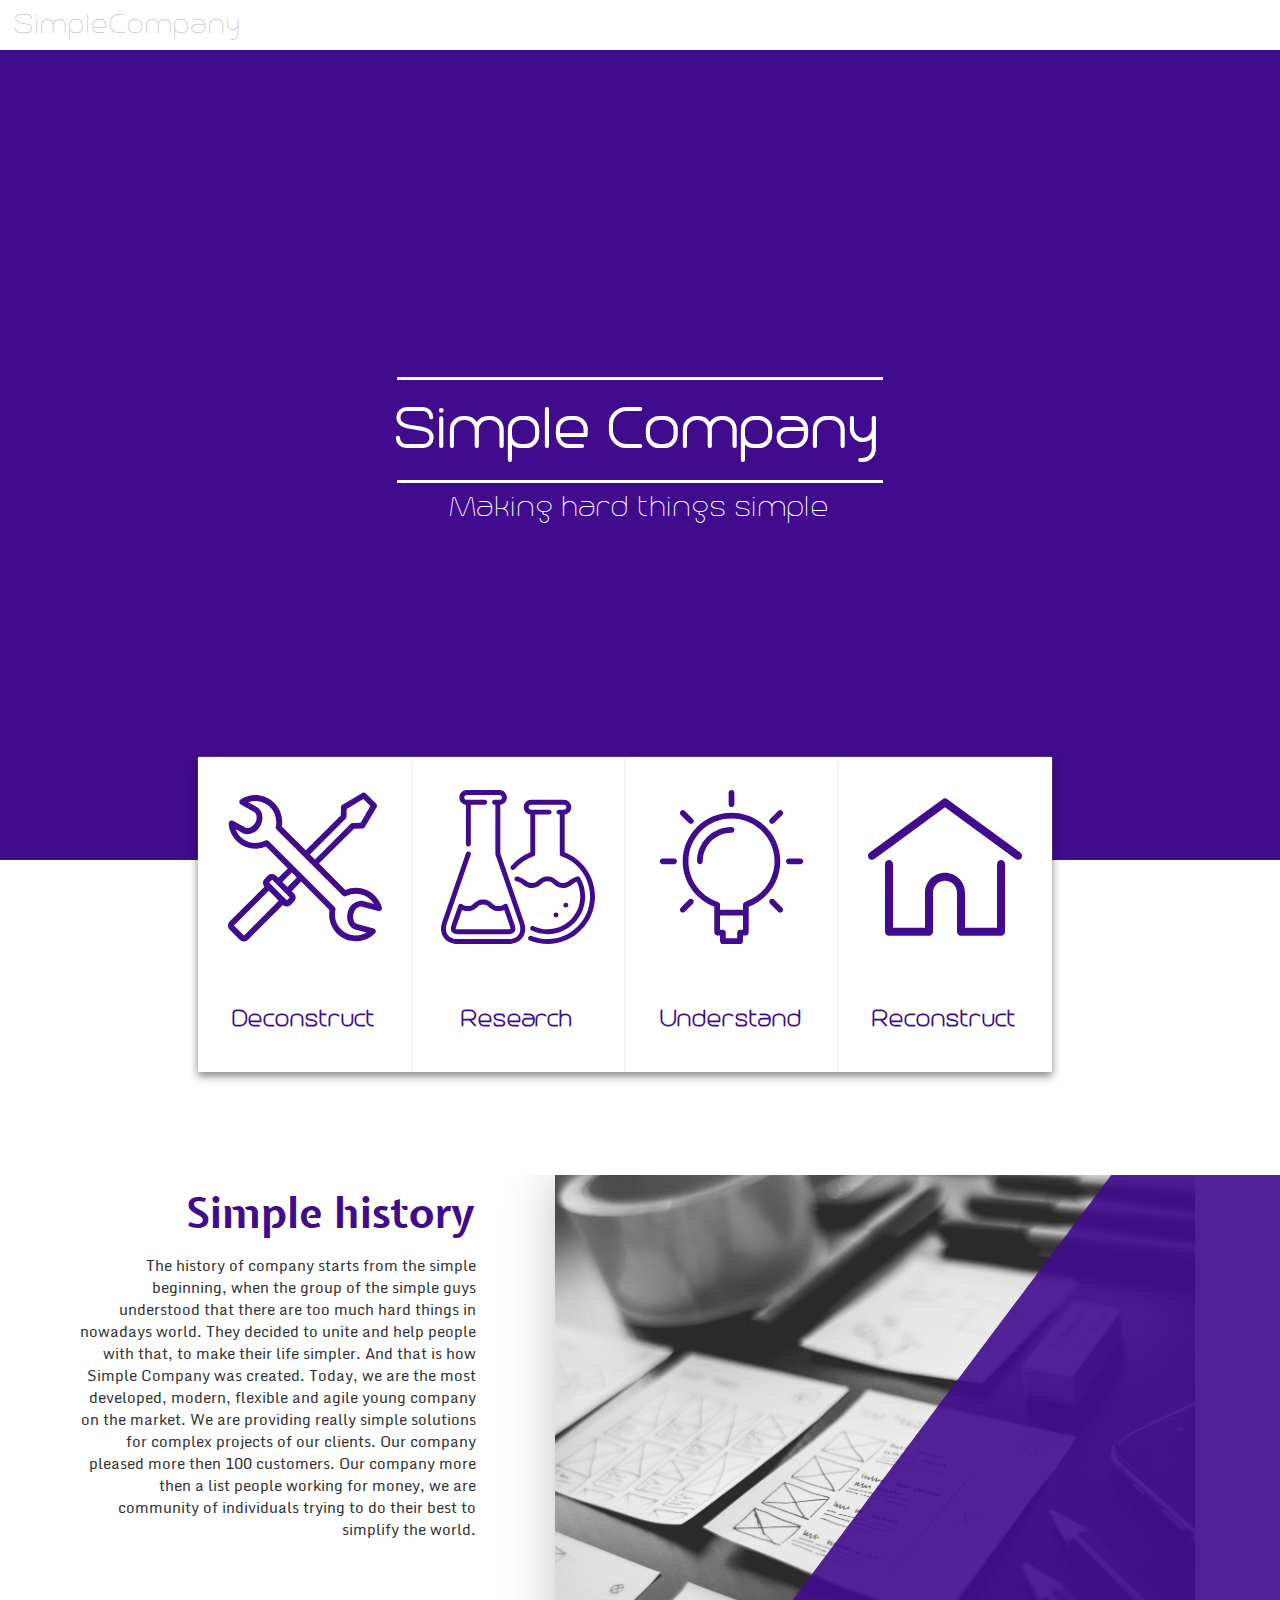
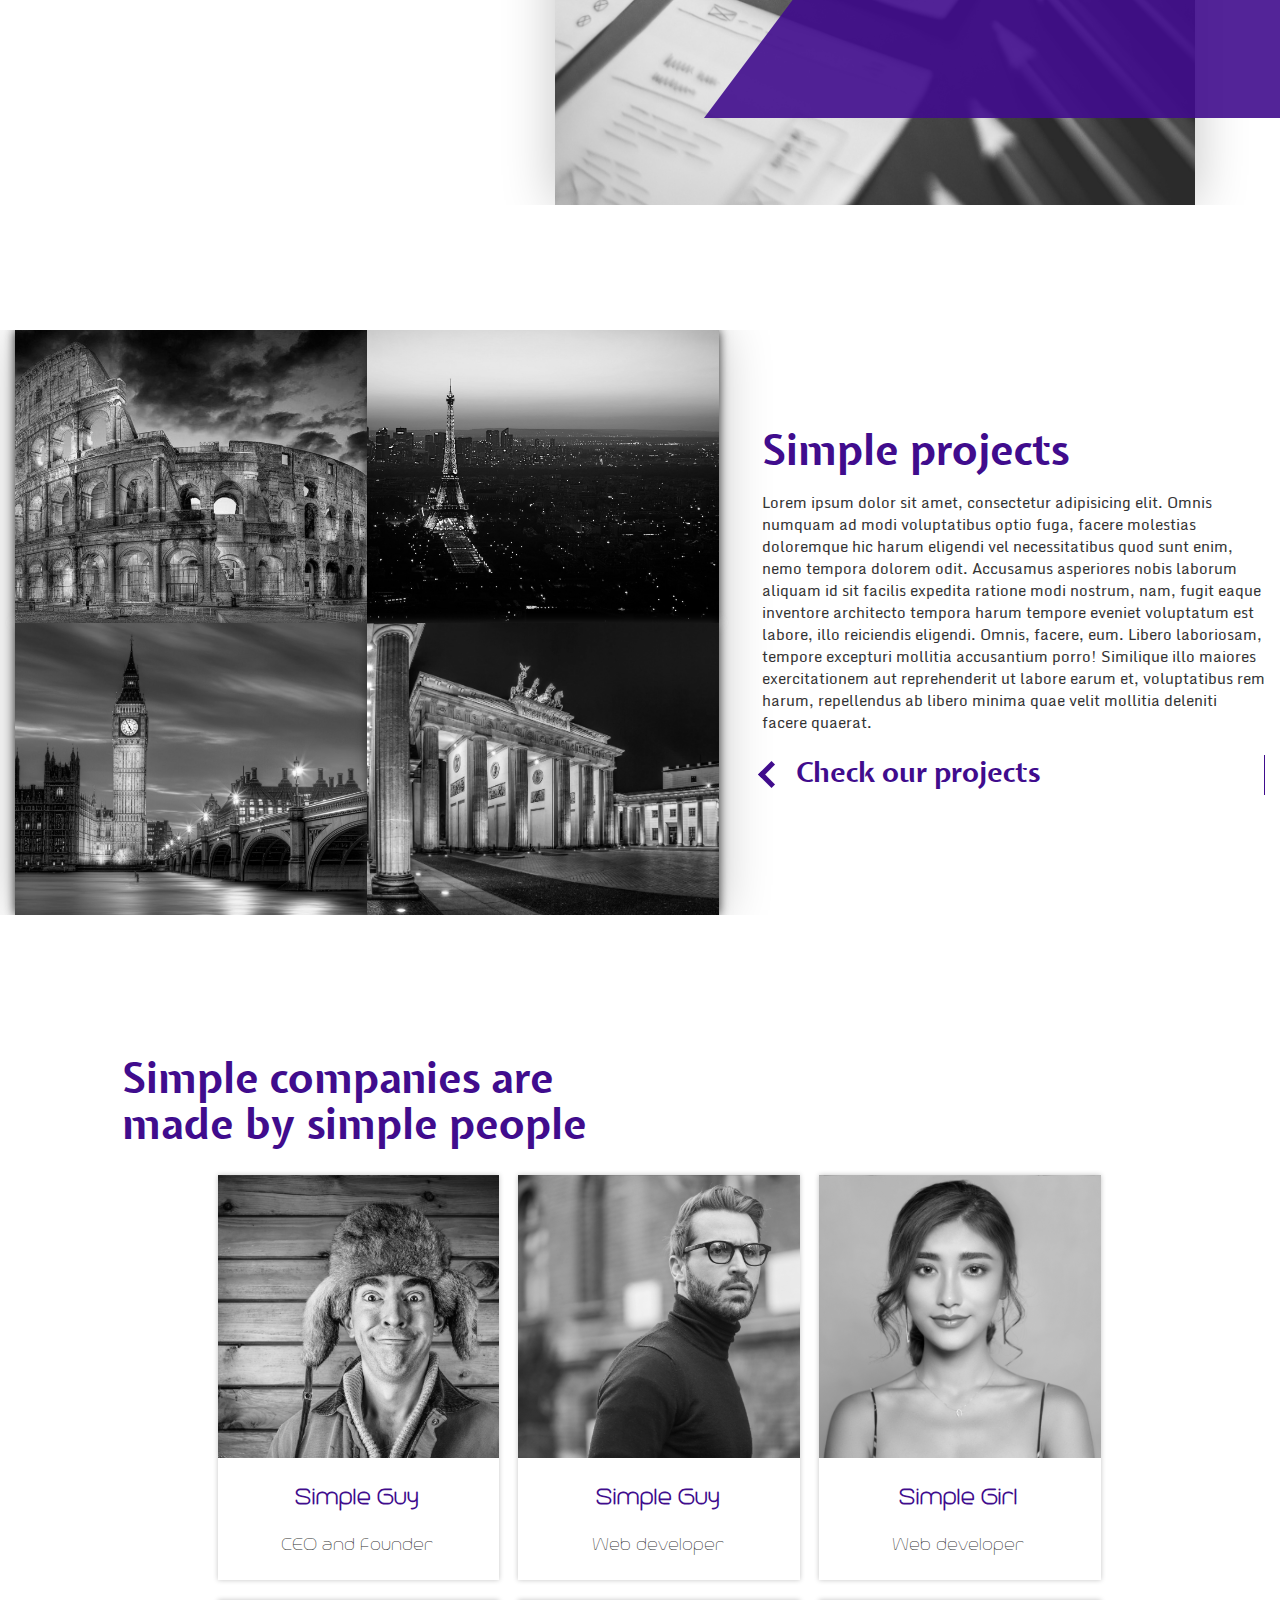
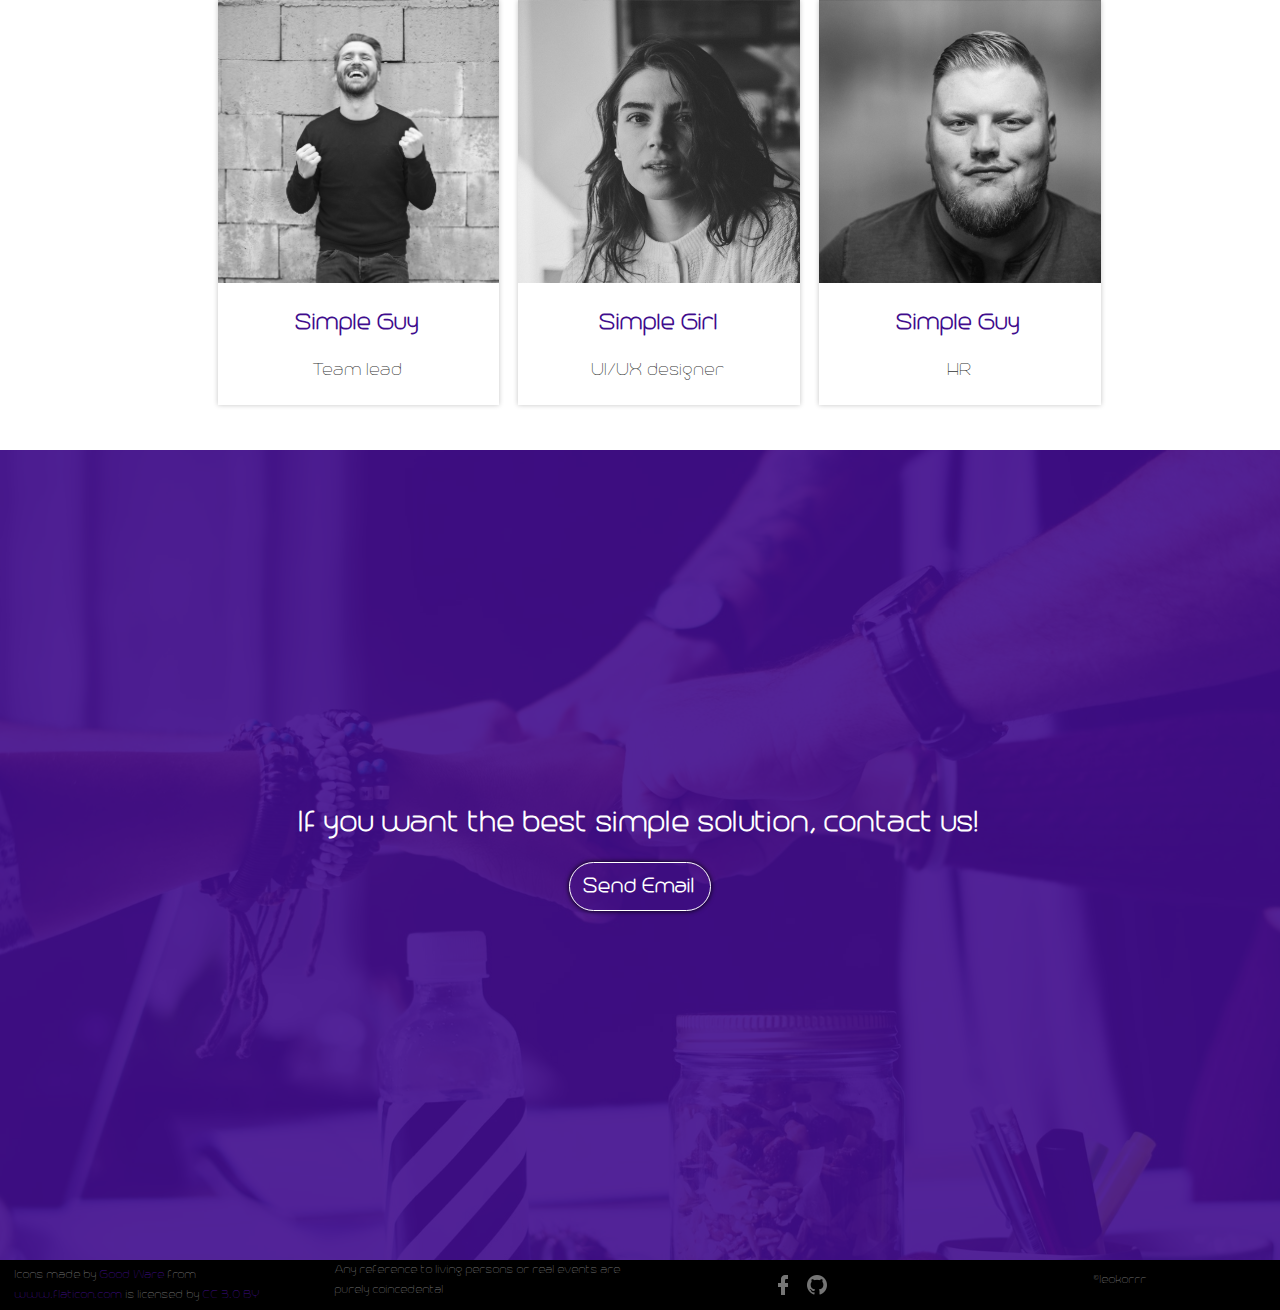
==== commit 71ed4700: "index.html is responsible" ====
--- a/index.html
+++ b/index.html
@@ -39,10 +39,10 @@
                                     <a class="dropdown-toggle" data-toggle="dropdown" href="#">Projects
                                 <span class="caret"></span></a>
                                     <ul class="dropdown-menu">
-                                        <li><a href="hluboka.html" class="castle-title">Colosseum</a></li>
-                                        <li><a href="krumlov.html" class="castle-title">Eiffel tower</a></li>
-                                        <li><a href="lednice.html" class="castle-title">Big-ben</a></li>
-                                        <li><a href="pruhonice.html" class="castle-title">Brandenburg gates</a></li>
+                                        <li><a href="projects.html" class="castle-title">Colosseum</a></li>
+                                        <li><a href="projects.html" class="castle-title">Eiffel tower</a></li>
+                                        <li><a href="projects.html" class="castle-title">Big-ben</a></li>
+                                        <li><a href="projects.html" class="castle-title">Brandenburg gates</a></li>
                                     </ul>
                                 </li>
                             </ul>
@@ -68,8 +68,8 @@
         <div id="about">
             <div class="row" id="about-box">
                 <div id="cards" >
-                    <div class="col-md-2 col-sm-1"></div>
-                    <div class="col-md-8 col-sm-10 row" id="cards-container">
+                    <div class="col-md-2 col-sm-0"></div>
+                    <div class="col-md-8 col-sm-12 row" id="cards-container">
 
                         <div class="card">
                             <div class="icon-container"><img src="img/deconstruct.svg" alt="" class="icon"></div>
@@ -97,7 +97,7 @@
                         </div>
 
                     </div>
-                    <div class="col-md-2 col-sm-1"></div>
+                    <div class="col-md-2 col-sm-0"></div>
                 </div>
                 <div id="company-desc" >
                     <div class="col-md-4" id="company-desc-text" data-scroll="toggle(.fromLeftIn, .fromLeftOut) once">
@@ -114,45 +114,32 @@
         </div>
         <div id="projects">
             <div class="row" id="projects-box">
-                <div class="col-md-7" id="projects-col">
+              <div class="col-md-5" id="check-projects-desc-container-mobile" data-scroll="toggle(.fromRightIn, .fromRightOut) once">
+                  <h1 id="projects-title">Simple projects</h1>
+                  <p id="check-projects-desc">
+                      <span>Lorem ipsum dolor sit amet, consectetur adipisicing elit. Omnis numquam ad modi voluptatibus optio fuga, facere molestias doloremque hic harum eligendi vel necessitatibus quod sunt enim, nemo tempora dolorem odit.</span>
+                      <span>Accusamus asperiores nobis laborum aliquam id sit facilis expedita ratione modi nostrum, nam, fugit eaque inventore architecto tempora harum tempore eveniet voluptatum est labore, illo reiciendis eligendi. Omnis, facere, eum.</span>
+                      <span>Libero laboriosam, tempore excepturi mollitia accusantium porro! Similique illo maiores exercitationem aut reprehenderit ut labore earum et, voluptatibus rem harum, repellendus ab libero minima quae velit mollitia deleniti facere quaerat.</span>
+                  </p>
+                  <div id="check-projects"><div id="check-projects-box">Check our projects</div> <div id="arrow-container"><i class="arrow down"></i></div></div>
+              </div>
+              <div class="col-md-7 " id="projects-col">
                     <div id="projects-container">
-                        <a href="colosseum.html">
+                        <a href="projects.html">
                             <div class="project" id="first"></div>
                         </a>
-                        <a href="tower.html">
+                        <a href="projects.html">
                             <div class="project" id="second"></div>
                         </a>
-                        <a href="big-ben.html">
+                        <a href="projects.html">
                             <div class="project" id="third"></div>
                         </a>
-                        <a href="gates.html">
+                        <a href="projects.html">
                             <div class="project" id="fourth"></div>
                         </a>
-                        <div id="see-project-container">
-                            <div class="see-project-box">
-                                <a href="" class="project-link">
-                                    <div class="see-project">More...</div>
-                                </a>
-                            </div>
-                            <div class="see-project-box">
-                                <a href="" class="project-link">
-                                    <div class="see-project">More...</div>
-                                </a>
-                            </div>
-                            <div class="see-project-box">
-                                <a href="" class="project-link">
-                                    <div class="see-project">More...</div>
-                                </a>
-                            </div>
-                            <div class="see-project-box">
-                                <a href="" class="project-link">
-                                    <div class="see-project">More...</div>
-                                </a>
-                            </div>
-                        </div>
-                    </div>
-                </div>
-                <div class="col-md-5" id="check-projects-desc-container" data-scroll="toggle(.fromRightIn, .fromRightOut) once">
+                    </div>
+                </div>
+              <div class="col-md-5 " id="check-projects-desc-container" data-scroll="toggle(.fromRightIn, .fromRightOut) once">
                     <h1 id="projects-title">Simple projects</h1>
                     <p id="check-projects-desc">
                         <span>Lorem ipsum dolor sit amet, consectetur adipisicing elit. Omnis numquam ad modi voluptatibus optio fuga, facere molestias doloremque hic harum eligendi vel necessitatibus quod sunt enim, nemo tempora dolorem odit.</span>
@@ -196,7 +183,7 @@
                 </div>
                 <div class="employees-wrapper"></div>
             </div>
-              <div class="row employees-box">
+              <div class="row employees-box" id="lower-row">
                 <div class="employees-wrapper"></div>
                 <div class="employee-card" >
                     <div class="employee-img" id="team-lead"></div>
@@ -236,8 +223,8 @@
         <div id="footer">
             <div class="row" id="footer-box">
                <div class="col-sm-3 footer-col"><div>Icons made by <a href="https://www.flaticon.com/authors/good-ware" title="Good Ware" class="reference-link">Good Ware</a> from <a href="https://www.flaticon.com/" title="Flaticon" class="reference-link">www.flaticon.com</a> is licensed by <a href="http://creativecommons.org/licenses/by/3.0/" title="Creative Commons BY 3.0" target="_blank" class="reference-link">CC 3.0 BY</a></div></div>
+               <div class="col-sm-3 footer-col"><p>Any reference to living persons or real events are purely coincedental</p></div>
                <div class="col-sm-3 footer-col"><div id="social-media-icons"><a href="https://www.facebook.com/leokorrr" class="footer-link"><img src="img/facebook-logo.png" alt="" class="social-media-icon" id="facebook-logo"></a><a href="https://github.com/leokorrr/" class="footer-link"><img src="img/github-circle.png" alt="" class="social-media-icon" id="github-logo"></a></div></div>
-               <div class="col-sm-3 footer-col"><p>Any reference to living persons or real events are purely coincedental</p></div>
                <div class="col-sm-3 footer-col"><p>&copy;leokorrr</p></div>
             </div>
         </div>
--- a/css/menu.css
+++ b/css/menu.css
@@ -40,13 +40,17 @@
 
 .navbar-default .navbar-nav>li>a:focus, .navbar-default .navbar-nav>li>a:hover {
     color: white;
-   
+
 }
 
 .navbar-default .navbar-nav>li>a:hover{
     color: #d1d1d1;
 }
 @media (max-width: 767px){
+  .navbar{
+    background-color: var(--main);
+    box-shadow: 0px 0px 2px black;
+  }
 .navbar-default .navbar-nav .open .dropdown-menu>li>a {
     color: white;
 }
--- a/css/footer.css
+++ b/css/footer.css
@@ -23,4 +23,4 @@
 
 .reference-link:hover{
     color: var(--main);
-}+}
--- a/css/index-welcome.css
+++ b/css/index-welcome.css
@@ -1,7 +1,7 @@
 #welcome-box{
     height: 90vh;
     color: white;
-    
+
 }
 
 #particles-js{
@@ -34,8 +34,21 @@
     margin-top: 35vh;
 }
 
-
-
-
-
-
+@media screen and (max-width: 768px) {
+  #welcome-box{
+    height: 60vh;
+  }
+  #company-title-container{
+    height: 60vh;
+    margin-top: -60vh;
+  }
+}
+@media screen and (max-width: 576px) {
+  #welcome-box{
+    height: 90vh;
+  }
+  #company-title-container{
+    height: 90vh;
+    margin-top: -90vh;
+  }
+}
--- a/css/index-about.css
+++ b/css/index-about.css
@@ -9,6 +9,9 @@
     overflow: hidden;
 }
 
+#cards{
+  width: 100%;
+}
 #cards-container{
     display: flex;
     box-shadow: 0px 4px 8px rgba(0,0,0,0.5);
@@ -18,6 +21,7 @@
     background-color: white;
     font-family: main;
     color: var(--main);
+    flex-wrap: wrap;
 }
 .card{
     width: 25%;
@@ -48,6 +52,9 @@
     font-size: 200%;
 }
 
+#company-desc{
+  width: 100%;
+}
 #company-desc-text{
     margin-left: 5%;
     text-align: right;
@@ -88,5 +95,38 @@
     opacity: 0.9;
     position: absolute;
     right: 0;
-    margin-top: -25vh
+    margin-top: -25vh;
 }
+
+@media screen and (max-width: 1200px) {
+  #triangle{
+    margin-top: 0;
+  }
+}
+
+@media screen and (max-width: 992px) {
+  .card{
+    width: 50vw;
+    height: 30vh;
+  }
+  #cards-container{
+    width: 100%;
+    margin: 0;
+  }
+  #company-desc{
+    margin: 0;
+
+    padding-top: 10%;
+  }
+  #img-container{
+    margin: 0;
+  }
+
+  #company-desc-text{
+    text-align: center;
+    padding-bottom: 10%;
+  }
+  #triangle{
+    margin-top: -25vh;
+  }
+}
--- a/css/index-projects.css
+++ b/css/index-projects.css
@@ -133,6 +133,18 @@
     -webkit-transform: rotate(135deg);
 }
 
+.down {
+    transform: rotate(45deg);
+    -webkit-transform: rotate(45deg);
+}
+
+#arrow-container{
+  width: 100%;
+}
+#check-projects-box{
+  width: 100%;
+}
+
 #check-projects{
     font-family: headers;
     font-weight: bold;
@@ -144,3 +156,64 @@
     align-items: center;
 
 }
+
+#check-projects-desc-container-mobile{
+  display: none;
+}
+
+@media screen and (max-width: 768px) {
+  #projects-container{
+    height: 55vw;
+  }
+  .project{
+    height: 27.5vw;
+  }
+}
+
+@media screen and (max-width: 576px){
+  #projects-box{
+    width: 100vw;
+    height: ;
+    display: flex;
+    flex-wrap: wrap;
+    justify-content: center;
+    align-items: center;
+
+  }
+  #check-projects-desc-container{
+    display: none;
+  }
+  #check-projects-desc-container-mobile{
+    display: block;
+    width: 100%;
+    text-align: center;
+  }
+   #check-projects-desc{
+    width: 100%;
+
+    }
+  #projects-col{
+    width: 100%;
+
+    display: block;
+  }
+  #projects-container{
+    width: 100%;
+    height: 160vh;
+    overflow: hidden;
+    box-shadow: none;
+  }
+  .project{
+    width: 100vw;
+    height: 40vh;
+    margin-bottom: 3%;
+  }
+
+  #check-projects{
+    display: flex;
+    justify-content: center;
+    align-items: center;
+    flex-wrap: wrap;
+  }
+
+}
--- a/css/index-employees.css
+++ b/css/index-employees.css
@@ -5,13 +5,13 @@
 .employees-box{
     height: 50vh;
     display: flex;
-    flex-wrap: wrap; 
+    flex-wrap: wrap;
     font-family: main;
     margin-top: -2%;
     text-align: center;
 }
 .employees-container{
-    margin-top: 3%    
+    margin-top: 3%
 }
 
 #team-quote{
@@ -29,7 +29,7 @@
     width: 22%;
     height: 90%;
     box-shadow: 0px 0px 5px #c4c4c4;
-    
+
 }
 
 .center-card{
@@ -39,7 +39,7 @@
 
 .employee-img{
     height: 70%;
-    
+
 }
 
 .employee-title{
@@ -105,4 +105,29 @@
     background-size: cover;
     filter: grayscale(100%);
     -webkit-filter: grayscale(100%);
-}+}
+
+@media screen and (max-width: 996px){
+  .employee-card{
+    height: 100%;
+  }
+  #lower-row{
+    margin-top: 1%;
+    margin-bottom: 3%;
+  }
+}
+
+@media screen and (max-width: 576px){
+  .employees-box{
+    height: 155vh;
+  }
+  .employee-card{
+    width: 100vw;
+    height: 50vh;
+    margin-left: 1.5%;
+    margin-right: 1.5%;
+  }
+  #lower-row{
+    margin-top: -5%;
+  }
+}
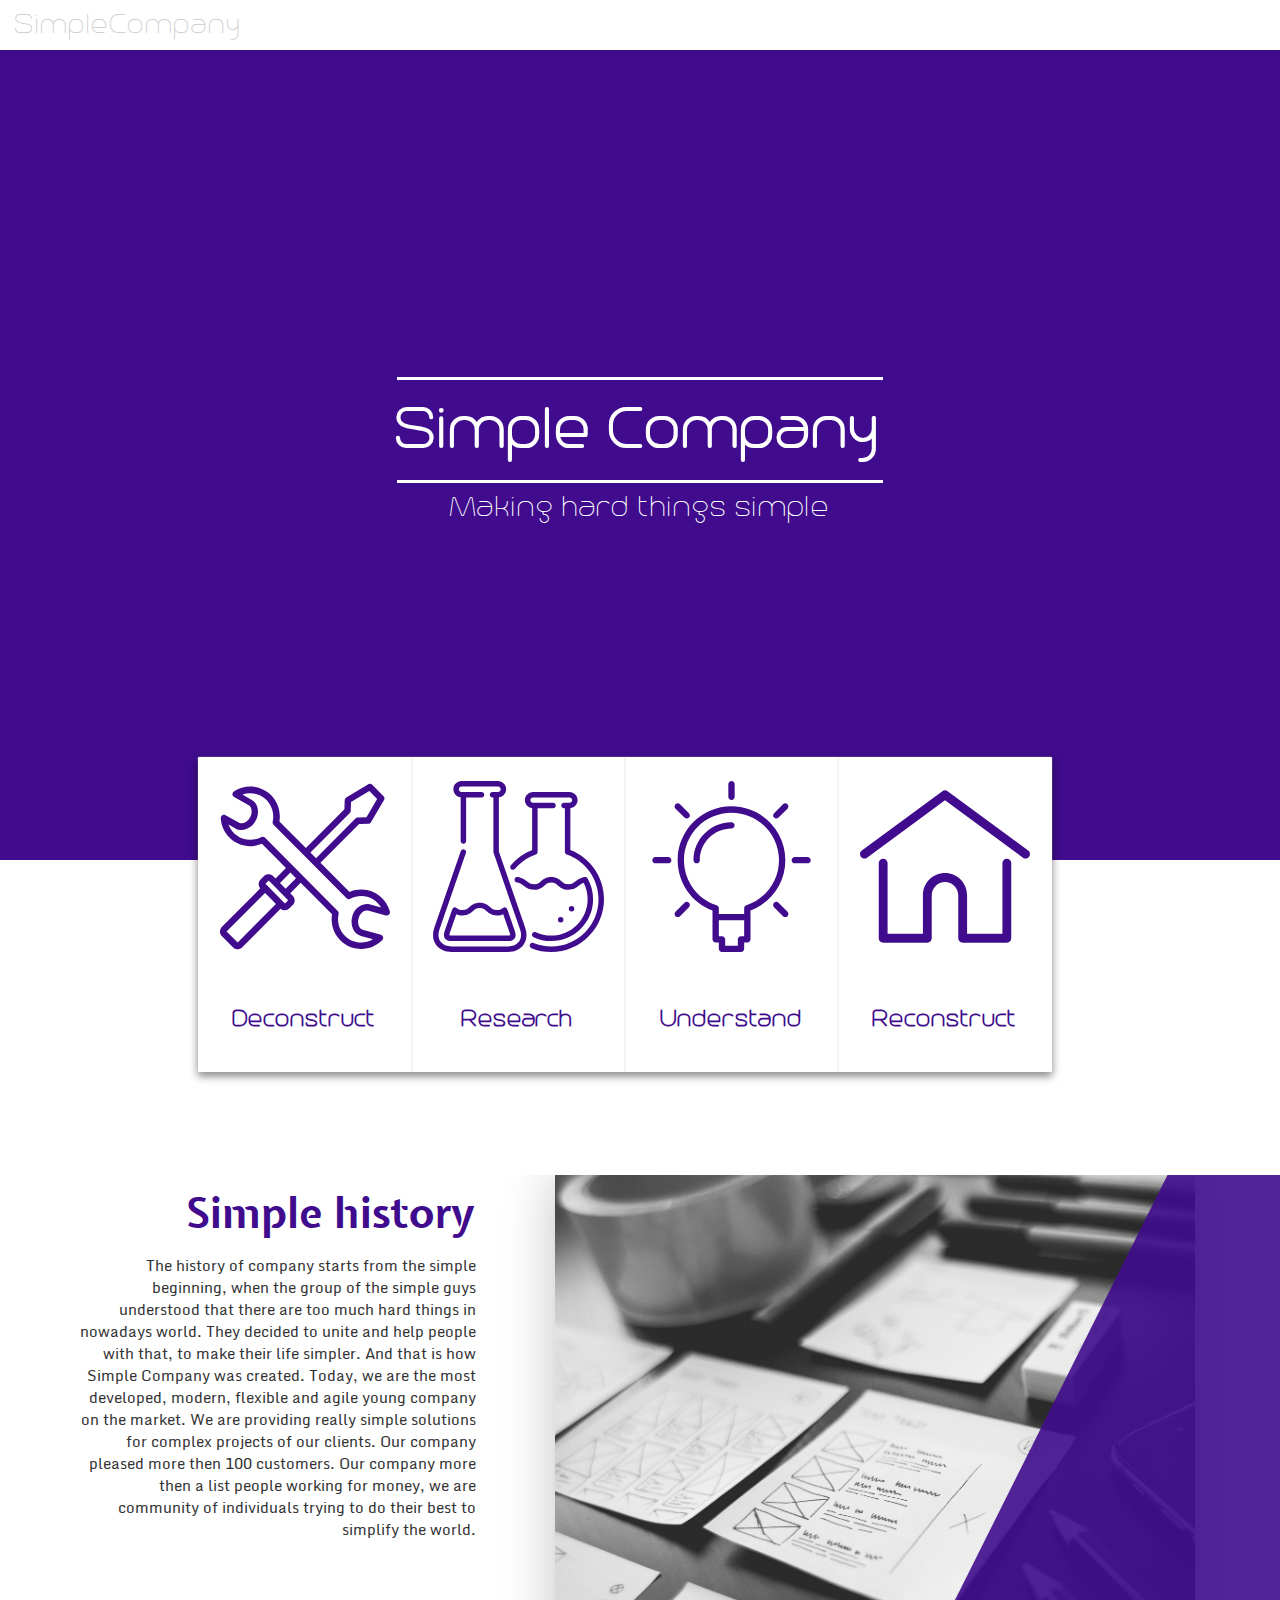
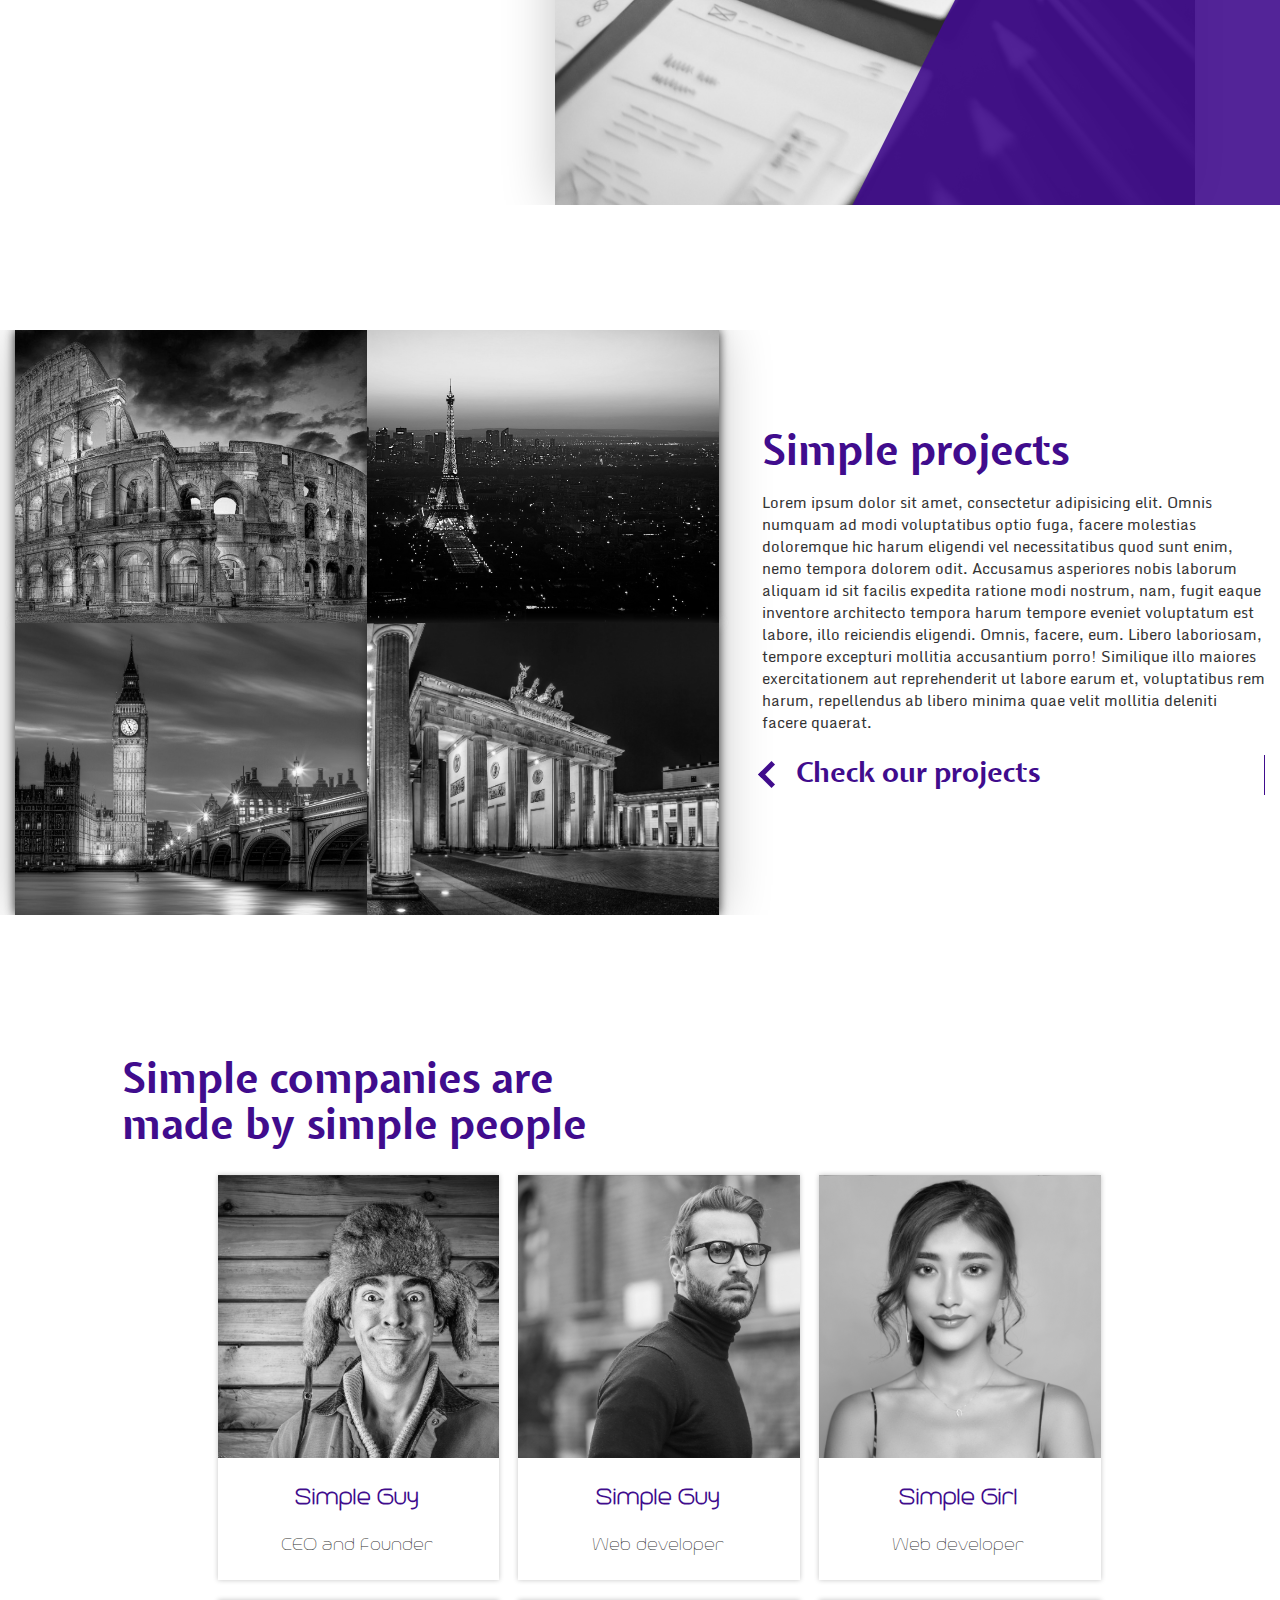
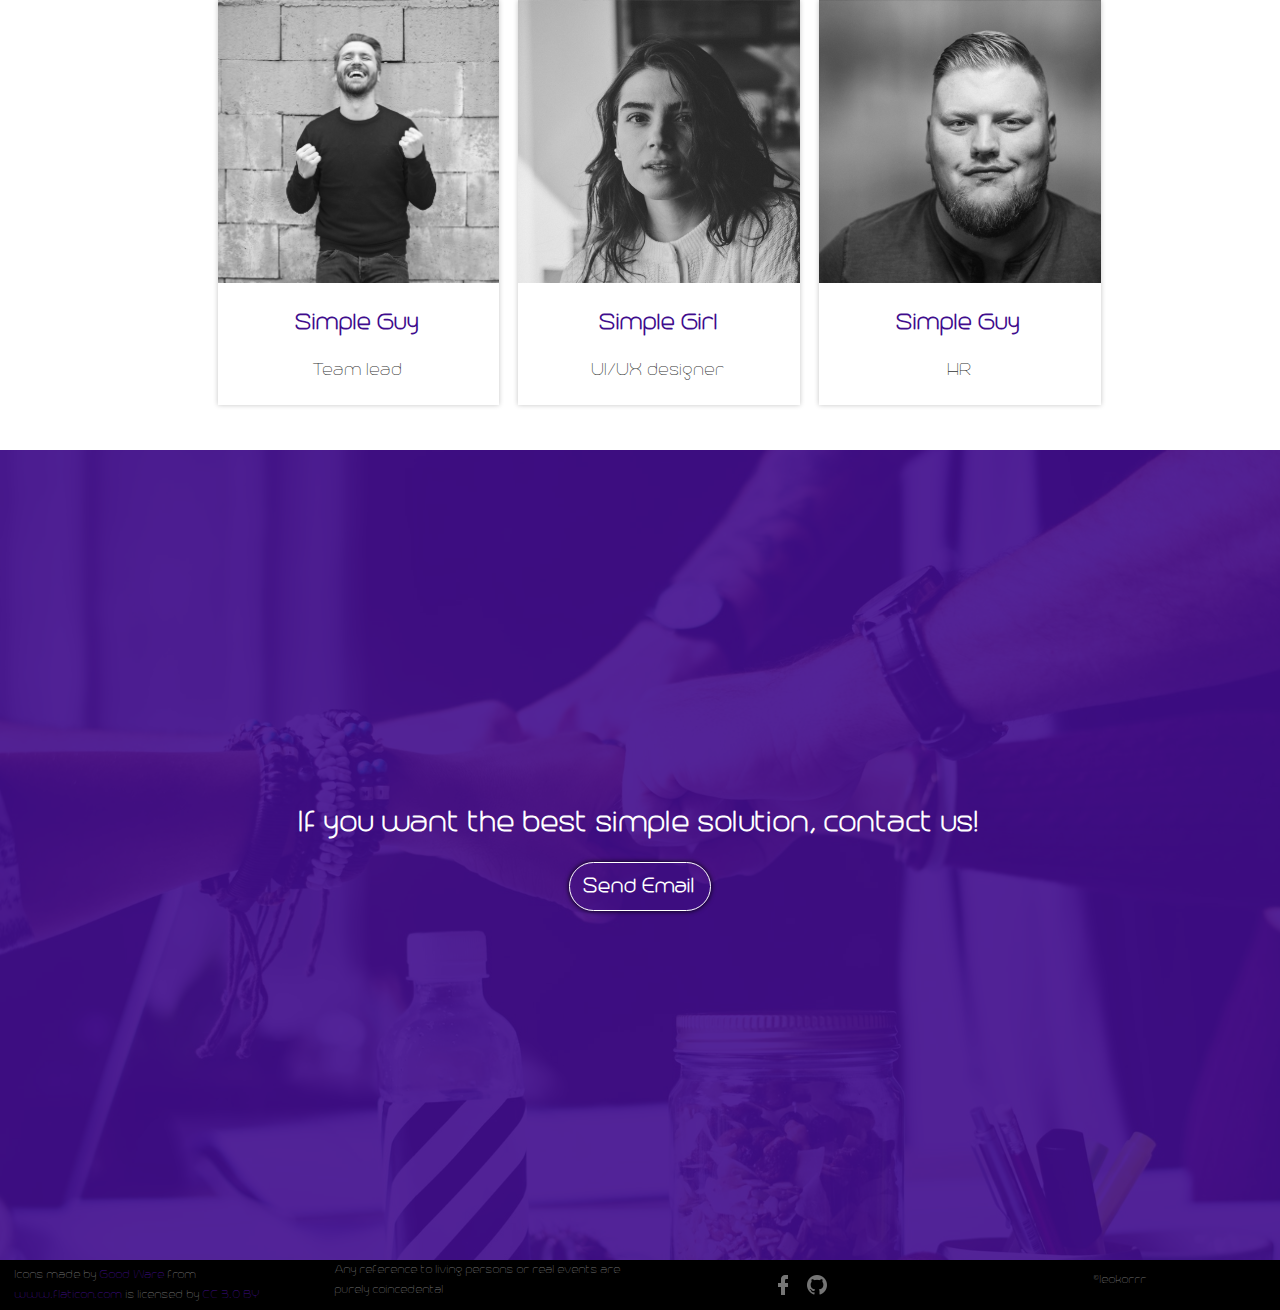
==== commit 6f9acf45: "responsible bugs fixed" ====
--- a/index.html
+++ b/index.html
@@ -39,10 +39,10 @@
                                     <a class="dropdown-toggle" data-toggle="dropdown" href="#">Projects
                                 <span class="caret"></span></a>
                                     <ul class="dropdown-menu">
-                                        <li><a href="projects.html" class="castle-title">Colosseum</a></li>
-                                        <li><a href="projects.html" class="castle-title">Eiffel tower</a></li>
-                                        <li><a href="projects.html" class="castle-title">Big-ben</a></li>
-                                        <li><a href="projects.html" class="castle-title">Brandenburg gates</a></li>
+                                        <li><a href="projects#colosseum-mobile.html" class="castle-title">Colosseum</a></li>
+                                        <li><a href="projects#tower-mobile.html" class="castle-title">Eiffel tower</a></li>
+                                        <li><a href="projects#big-ben-mobile.html" class="castle-title">Big-ben</a></li>
+                                        <li><a href="projects#gates-mobile.html" class="castle-title">Brandenburg gates</a></li>
                                     </ul>
                                 </li>
                             </ul>
@@ -125,16 +125,16 @@
               </div>
               <div class="col-md-7 " id="projects-col">
                     <div id="projects-container">
-                        <a href="projects.html">
+                        <a href="projects.html#colosseum-mobile">
                             <div class="project" id="first"></div>
                         </a>
-                        <a href="projects.html">
+                        <a href="projects.html#tower-mobile">
                             <div class="project" id="second"></div>
                         </a>
-                        <a href="projects.html">
+                        <a href="projects.html#big-ben-mobile">
                             <div class="project" id="third"></div>
                         </a>
-                        <a href="projects.html">
+                        <a href="projects.html#gates-mobile">
                             <div class="project" id="fourth"></div>
                         </a>
                     </div>
--- a/css/index-about.css
+++ b/css/index-about.css
@@ -40,8 +40,8 @@
 }
 
 .icon{
-    width: inherit;
-    height: inherit;
+    width: 80%;
+    height: auto;
 }
 
 .feature{
@@ -90,7 +90,7 @@
 #triangle{
     width: 0;
     height: 0;
-    border-bottom: 60vw solid var(--main);
+    border-bottom: 90vw solid var(--main);
     border-left: 45vw solid transparent;
     opacity: 0.9;
     position: absolute;
@@ -99,9 +99,16 @@
 }
 
 @media screen and (max-width: 1200px) {
-  #triangle{
-    margin-top: 0;
-  }
+    #img-container{
+        height: 40vh;
+    }
+}
+
+/*iPad*/
+@media screen and (max-width: 1024px) {
+    #img-container{
+        height: 70vh;
+    }
 }
 
 @media screen and (max-width: 992px) {
@@ -120,6 +127,7 @@
   }
   #img-container{
     margin: 0;
+    height: 70vh;
   }
 
   #company-desc-text{
@@ -130,3 +138,5 @@
     margin-top: -25vh;
   }
 }
+
+
--- a/css/index-employees.css
+++ b/css/index-employees.css
@@ -118,6 +118,25 @@
 }
 
 @media screen and (max-width: 576px){
+    .employees-box{
+    height: 360vh;
+  }
+  .employee-card{
+    width: 130vw;
+    height: 100vh;
+    margin-left: 1.5%;
+    margin-right: 1.5%;
+      margin-top: 30px
+  }
+  #lower-row{
+    margin-top: -40px;
+  }
+    .employee-title{
+        height: 30vh;  
+    }
+}
+
+@media screen and (max-width: 450px){
   .employees-box{
     height: 155vh;
   }
@@ -126,8 +145,12 @@
     height: 50vh;
     margin-left: 1.5%;
     margin-right: 1.5%;
+    margin-top: 0;
   }
   #lower-row{
     margin-top: -5%;
   }
+    .employee-title{
+        height: 30%;  
+    }
 }
